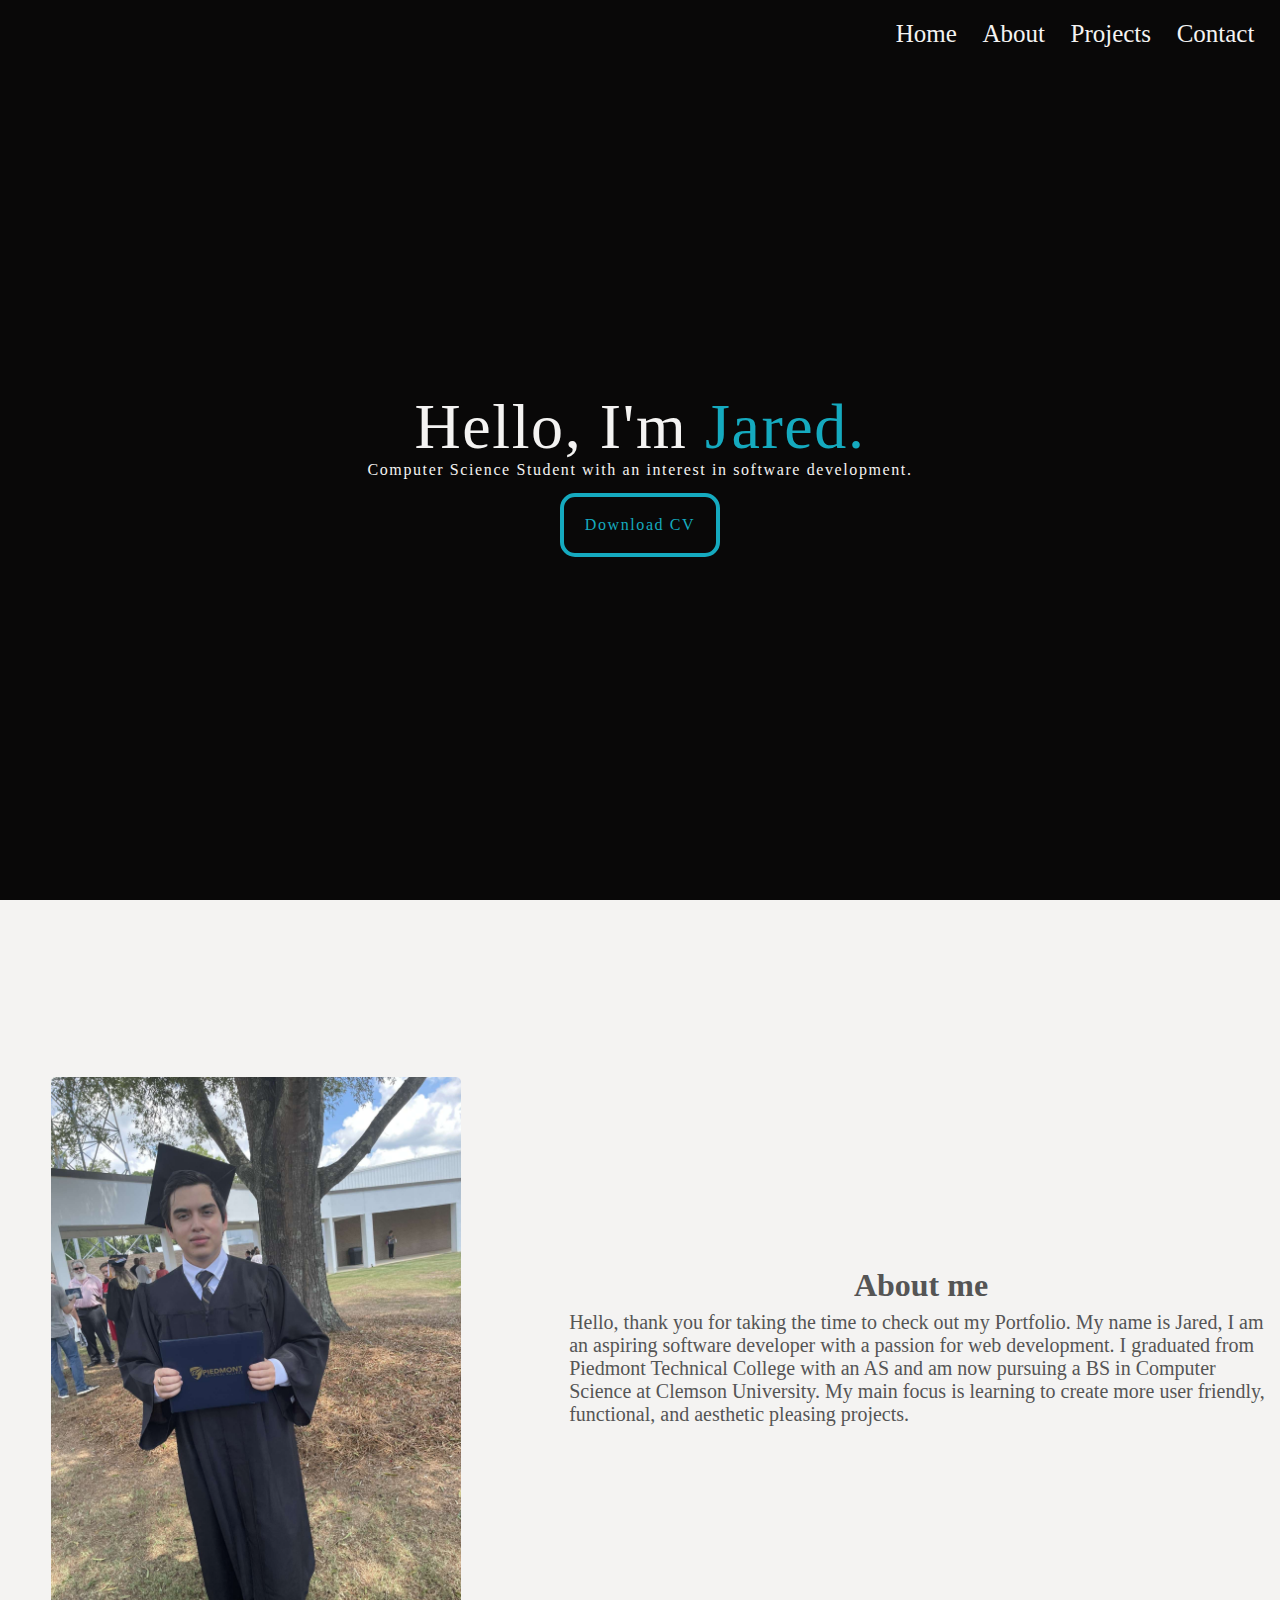
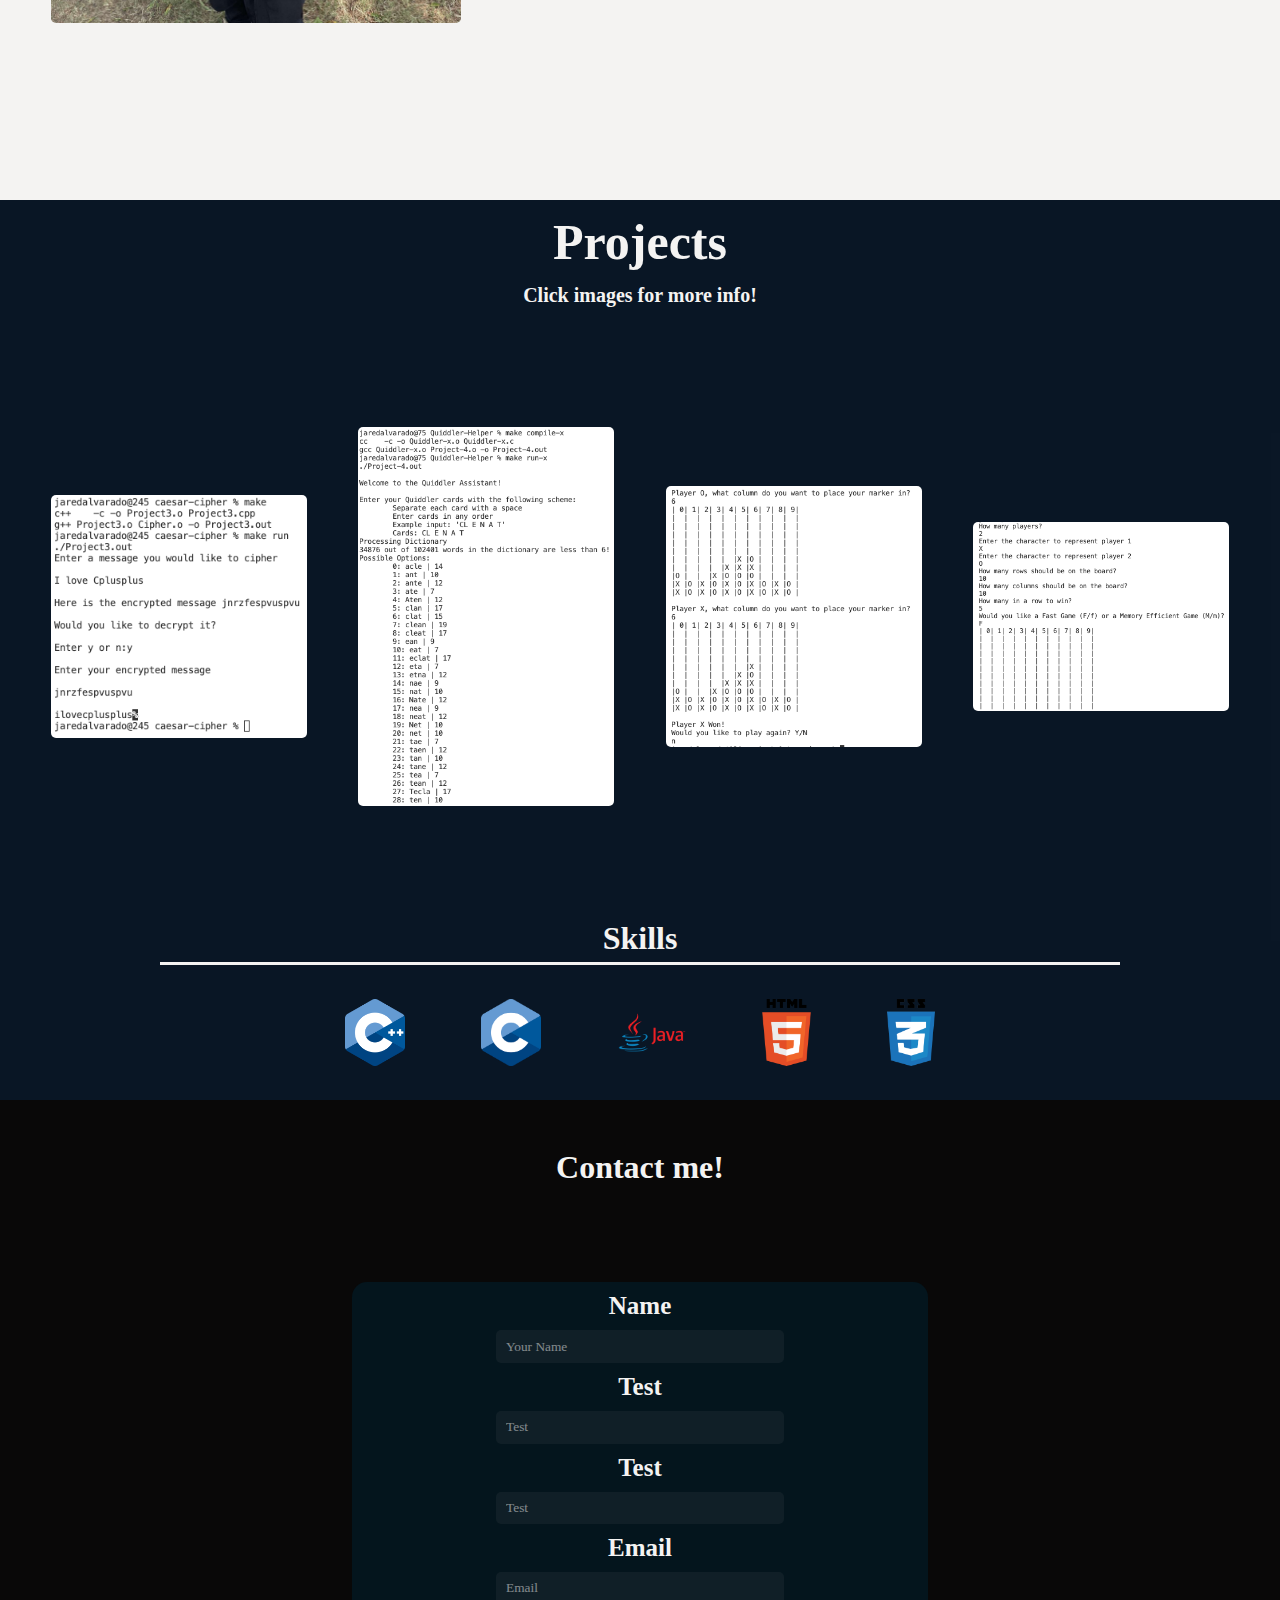
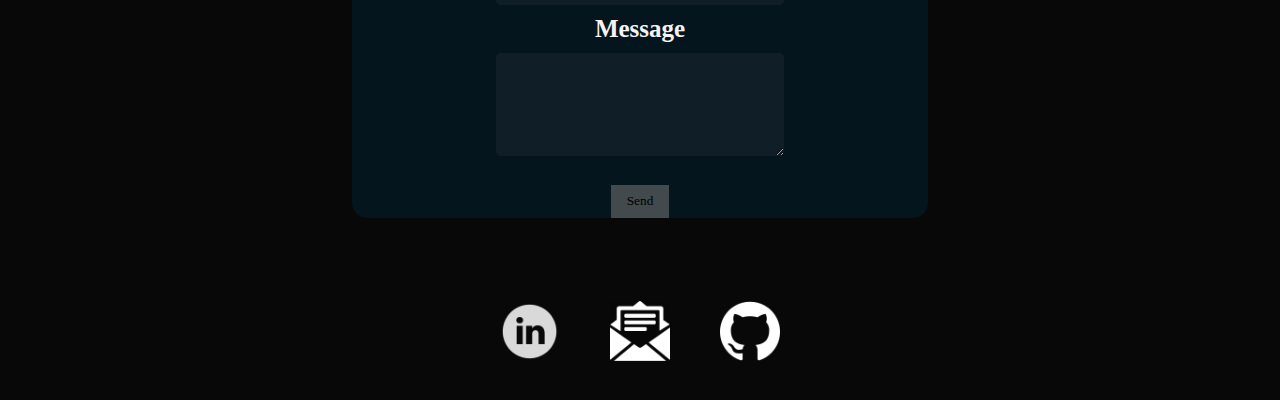
==== index.html @ 75d4486f "Revert "Test"" ====
<!DOCTYPE html>
<html lang="en">

<head>
  <meta charset="UTF-8">
  <meta name="viewport" content="width = device-width, initial-scale=1.0">
  <title>Portfolio</title>
  <link rel="stylesheet" href="style.css">
  
  <link rel="icon" type="images/x-icon" href="images/ClemsonLogo.png" />

  
</head>

<body>

  <div class="navbar" id="navbar">
    <div class="dropdown">
      <button id="toggleButton" onclick="menuVisibility()"> <img src="images/hamburger.png" alt="Hamburger" border="0">
      </button>
      <div class="content">
        <a href="#header">Home</a>
        <a href="#About">About</a>
        <a href="#Project">Project</a>
        <a href="#Contact">Contact</a>
      </div>
    </div>
  </div>


  <!----------------------Navigation-------------------------------->

  <div id="header">
    <a href="#header"> Home </a>
    <a href="#About"> About </a>
    <a href="#Project"> Projects </a>
    <a href="#Contact">Contact</a>
  </div>



  <div class="mainHeader">
    <h1> Hello, I'm <span style="color: #15aabf;"> Jared.</span> </h1>
    <p> Computer Science Student with an interest in software development.</p>


    <a href="CV.pdf" target="_blank" download="CV.pdf"><button>Download CV</button></a>

  </div>


  <!-----------------------------------About-------------------------------------------->


  <div id="About">
    <div id="picture"> <img src="images/IMG_6796.JPG" alt="Picture of me"></div>

    <div id="text">

      <h1>About me</h1>
      <p>Hello, thank you for taking the time to check out my Portfolio. My name is Jared, I am an aspiring software
        developer with a passion for
        web development. I graduated from Piedmont Technical College with an AS and am now pursuing a BS in Computer
        Science at Clemson University.
        My main focus is learning to create more user friendly, functional, and aesthetic pleasing projects.</p>

    </div>

  </div>


  <!-----------------------------------Project -------------------------------------------->


  <div id="Project">
    <h1 id="ExampleHeader">Projects <p>Click images for more info!</p>
    </h1>
    <div id="Examples">
      <button class="popup-button" onclick="togglePopup('popup1')"><img src="images/caeser-example.png"
          alt="caeser-example" border="0"></button>
      <button class="popup-button" onclick="togglePopup('popup2')"> <img src="images/Quiddler-Example.png"
          alt="Quiddler-Example"> </button>
      <button class="popup-button" onclick="togglePopup('popup3')"> <img src="images/Connect4-example1.png"
          alt="Connect4-example1"></button>
      <button class="popup-button" onclick="togglePopup('popup3')"> <img src="images/Connect4-example2.png"
          alt="Connect4-example2"></button>
    </div>

    <div class="popup-container" id="popup1">
      <div class="popup-content">
        <p>Caesar cipher was a encryption technique created by Julius Caesar in an effort to protect classified
          documents. It works by shifting each letter of the message "x"
          amount of places from its position in the alphabet. This program has a take of Caesar cipher using C++ with a
          key that changes the amount each character is shifted per
          iteration. It is capable of encrypting messages as well as decrypting messages that it has encrypted.</p>
        <button onclick="togglePopup('popup1')">Close</button>
      </div>

    </div>

    <div class="popup-container" id="popup2">
      <div class="popup-content">
        <p>Quiddler is a popular card game where one has a deck of cards comprised of one to two letter each and must
          use them to create a word. The score is calculated based on what
          letters you used to create the word. Quiddler helper was created as an aid to Quiddler players, it can
          calculate possible words to be created based on the input as well as
          how many points the word is worth. There are two variation to the game, one where it shows the value of the
          word and one where it does not.</p>
        <button onclick="togglePopup('popup2')">Close</button>
      </div>
    </div>

    <div class="popup-container" id="popup3">
      <div class="popup-content">
        <p>
          I collaborated with a team to develop an expandable Connect Four game, which supports a board size of up to
          100x100 and accommodates up to 10 players. We created
          two variations of the game, one optimized for memory efficiency and another for speed. Additionally, we
          implemented an interface to efficiently manage the
          codebase. To ensure the robustness of our implementation, we crafted 40 test cases to thoroughly assess the
          functionality and performance of the game across
          various scenarios.</p>
        <button onclick="togglePopup('popup3')">Close</button>
      </div>
    </div>
    <h1 id="ExampleSkills">Skills</h1>
    <div id="Skills">
      <img src="images/C++_logo.png" alt="C++_logo"> <img src="images/C_Logo.png" alt="C-logo">
      <img src="images/java-logo.png" alt="Java-logo"> <img src="images/html-logo.png" alt="HTML logo"> <img
        src="images/css-logo.png" alt="CSS logo">
    </div>

  </div>

  <!-----------------------------------Contact-------------------------------------------->




  <div id="Contact">
    <h1 id="ContactHeading">
      Contact me!
    </h1>
    <div id="ContactForm">

      <form action="https://api.web3forms.com/submit" method="POST">
        <input type="hidden" name="access_key" value="63a567b4-82f5-4dca-9312-6c3a65a7d109">
        <h4>Name</h4>
        <input type="text" name="name" placeholder="Your Name" required>
        <h4>Test</h4>
        <input type="text" name="Test" placeholder="Test" required>
        <h4>Test</h4>
        <input type="text" name="Test" placeholder="Test" required>

        <h4>Email</h4>
        <input type="email" name="email" placeholder="Email" required>
        <h4>Message</h4>
        <textarea name="message" rows="6" placeholder="Your message" required> </textarea>
        <button type="submit">Send</button>

    </div>

    <!-----------------------------------Footer-------------------------------------------->


    <div id="Footer">

      <a href="https://www.linkedin.com/in/jared-alvarado-64507825a" target="_blank"> <img
          src="images/linkedin-Logo.png" alt="Linkedin-Logo-Link"></a>
      <a href="mailto: alvara8@clemson.edu" target="_blank"> <img src="images/Email-Logo.png" alt="Email-logo-Link">
      </a>
      <a href="https://github.com/Alvara8" target="_blank"> <img src="images/Github-Logo.png" alt="Linkedin-Logo"> </a>

    </div>

  </div>

  <!-----------------------------------EndOfFile-------------------------------------------->

  <script>
    function togglePopup(popupId) {
      const popup = document.getElementById(popupId);
      popup.classList.toggle('show-popup');
    }
    window.onscroll = function () {
      var navbar = document.getElementById("navbar");
      if (document.body.scrollTop > 50 || document.documentElement.scrollTop > 50) {
        navbar.classList.add("transparent");
      } else {
        navbar.classList.remove("transparent");
      }
    };

    function menuVisibility() {
      if (/iPhone|iPad|iPod|Android/i.test(navigator.userAgent)) {
        var Menu = document.querySelector('.dropdown .content');
        if (Menu) {
          if (Menu.style.display === 'none') {
            Menu.style.display = 'block';
          } else {
            Menu.style.display = 'none';
          }
        }
      }
    }

  </script>
</body>

</html>
---- style.css ----
* {
  margin: 0%;
  padding: 0;
  box-sizing: border-box;
  font-family: Roboto Slab, serif;
}

body {
  background-color: #090808;

  font-family: Roboto Slab, serif;
}


#header {
  display: flex;
  justify-content: flex-end;
  height: 5vh;
  width: 100%;
}

#header a {
  padding-top: 20px;
  color: #F4F3F2;
  font-size: 25px;
  text-decoration: none;
  margin-right: 2%;
}


#header a:hover {
  font-size: 200%;
}





/*-------------------------------------main header code-------------------------------------*/
.mainHeader {

  background-image: url(images/webpage.gif);
  background-size: cover;
  width: 100%;
  height: 95vh;
  display: flex;
  flex-direction: column;
  align-items: center;
  justify-content: center;
  flex-wrap: wrap;
  color: #F4F3F2;

}

.mainHeader h1 {
  color: #F4F3F2;
  font-size: 4em;
  font-weight: 400;
  letter-spacing: 1.6px;
  line-height: .8;
  text-align: center;
  margin: 1%;

}

.mainHeader p {
  color: #F4F3F2;
  font-size: 1em;
  font-weight: 400;
  letter-spacing: 1.6px;
  line-height: .8;
  text-align: center;
}

.mainHeader button {
  border-radius: 15px;
  cursor: pointer;
  height: 4em;
  width: 10em;
  border: 4px solid #15aabf;
  background: none;
  margin-top: 10%;

  color: #15aabf;
  font-size: 1em;
  font-weight: 400px;
  letter-spacing: 1.6px;
  line-height: .8;
  text-align: center;
}

.mainHeader button:hover {
  background-color: rgb(80, 80, 82);
}



/*-------------------------------------About code-------------------------------------*/

#About {
  width: 100%;
  height: 100vh;
  display: flex;
  flex-direction: row;
  color: white;
  background-color: #F4F3F2;
}

#About #picture img {
  width: 80%;
  height: auto;
  border-radius: 5px;
}

#picture {
  display: flex;
  align-items: center;
  justify-content: center;
  width: 40%;
}

#text {
  width: 60%;
  height: 100vh;
  display: flex;
  flex-direction: column;
  align-items: center;
  justify-content: center;
  padding-left: 50px;
  color: #555;
}

#text p {
  font-size: 1.25em;
  margin: 1%;
}

#text h1 {
  font-size: 2em;
}

/*-------------------------------------Project code-------------------------------------*/


#Project {
  width: 100%;
  height: 100vh;
  color: #F4F3F2;
  text-align: center;
  background-color: hsla(212, 60%, 10%, 0.904);
}


#ExampleHeader {
  height: 13vh;
  font-size: 50px;
  padding-top: 1%;

}

#ExampleHeader p {
  font-size: 20px;
  margin: 1%;
}


#Examples {
  width: 100%;
  height: 67vh;
  display: flex;
  align-items: center;
  justify-content: space-evenly;
}


/*---------------------------------------------------pop up------------------------------------------------------------*/

.popup-container {
  display: none;
  position: fixed;
  top: 0;
  left: 0;
  width: 100%;
  height: 100%;
  background: rgba(0, 0, 0, 0.7);
  justify-content: center;
  align-items: center;
  z-index: 1000;
}

.popup-content {
  display: flex;
  flex-direction: column;
  background: rgba(0, 0, 0, 0.7);
  padding: 20px;
  border-radius: 5px;
  box-shadow: 0 0 10px rgba(0, 0, 0, 0.3);
  text-align: center;
  align-items: center;
  justify-content: center;
  height: 75%;
  width: 75%;
}

.popup-container p {
  color: #F4F3F2;
  font-size: 30px;
  letter-spacing: 2px;
  line-height: 1.5;
  text-align: center;
  margin: 1%;

}

.popup-container button {
  margin: 3%;
  height: 15%;
  width: 15%;
  border-radius: 15px;
  cursor: pointer;
  height: 4em;
  width: 10em;
  border: 4px solid #15aabf;
  background: none;
  color: #15aabf;
  font-size: 1em;
  font-weight: 400px;
  letter-spacing: 1.6px;
  line-height: .8;
  text-align: center;

}



.show-popup {
  display: flex;
}

.popup-button {
  display: inline-block;
  background: none;
  border: none;
  cursor: pointer;
  padding: 0;
  width: 20%;

}

.popup-button img {
  width: 100%;
  height: auto;
  border-radius: 5px;
}


#ExampleSkills {
  border-bottom: 3px solid #F4F3F2;
  height: 5vh;
  width: 75%;
  margin: auto;

}

#Skills {
  width: 100%;
  height: 15vh;
  display: flex;
  justify-content: center;
  align-items: center;
}

#Skills img {
  height: 50%;
  margin: 3%;
}

/*-------------------------------------Contact code-------------------------------------*/

#Contact {
  width: 100%;
  height: 100vh;
  color: #F4F3F2;
  display: flex;
  flex-direction: column;

}


#ContactHeading {
  width: 100%;
  height: 15vh;
  font-size: 200%;
  display: flex;
  align-items: center;
  justify-content: center;
}

/*----------------------Form css---------------------------*/
#ContactForm {
  width: 100%;
  height: 70vh;
  display: flex;
  align-items: center;
  justify-content: center;
}

#ContactForm form {
  background-color: #04151d;
  display: flex;
  flex-direction: column;
  align-items: center;
  justify-content: center;
  width: 45%;
  height: 85%;
  border-radius: 15px;
  color: #F4F3F2;
}

#ContactForm input {
  border-radius: 5px;
  width: 50%;
  height: 7%;
  border: none;
  background: none;
  padding-left: 10px;
  background-color: rgb(128, 128, 128, 0.1);

}

textarea::placeholder {
  color: #F4F3F2;
  text-align: center;
  opacity: .5;
}

textarea {
  color: #F4F3F2;
}

input {
  color: #F4F3F2;
}

input::placeholder {
  color: #F4F3F2;
  opacity: .5;

}

#ContactForm textarea {
  padding: 10px;
  border-radius: 5px;
  width: 50%;
  margin-bottom: 5%;
  border: none;
  background: none;
  background-color: rgb(128, 128, 128, 0.1);
}



#ContactForm button {
  width: 10%;
  height: 7%;
  background: none;
  background-color: rgb(128, 128, 128, 0.5);
  border: none;
  cursor: pointer;
}

#ContactForm button:hover {
  background-color: rgb(128, 128, 128);
}


#ContactForm h4 {
  margin: 10px;
  font-size: 25px;

}

/*----------------------Footer css---------------------------*/
#Footer {
  width: 100%;
  height: 15vh;

  display: flex;
  align-items: center;
  justify-content: center;
}

#Footer img {
  width: 60px;
  margin: 25px;
}

#Footer a:hover {
  height: 150%;

}

/*--------------------Navigation css------------------------*/

.dropdown {
  display: inline-block;
}

.dropdown button {
  padding: 10px 15px;
  border: none;
  cursor: pointer;
  appearance: none;
  background-color: inherit;
}

.dropdown img {
  height: 25px;
  margin-right: 50px;
}

.dropdown a {
  display: block;
  color: rgb(255, 255, 255);
  text-decoration: none;
  padding: 10px 15px;
}

.dropdown .content {
  display: none;
  position: absolute;
  background-color: rgb(4, 21, 29);
  box-shadow: 2px 2px 5px black;
  right: 50px;
  border-radius: 10px;
}
.dropdown:hover .content {
  display: block;
}
.dropdown a:hover {
  background-color: rgb(73, 65, 63);
  border-radius: 10px;
}

.navbar {
  padding: 15px;
  position: fixed;
  width: 100%;
  top: 0;
  z-index: 1000;
  display: none;
}

.navbar.transparent {
  display: flex;
  justify-content: flex-end;

}

/*-------------------Media CSS------------------------*/


@media screen and (max-width: 600px) {

  .popup-container p {
    color: #F4F3F2;
    font-size: 15px;
    letter-spacing: 2px;
    line-height: 1.5;
    text-align: center;
    margin: 1%;
  }

  /*--------------Contact page media-----------------*/

  #ContactForm form {
    width: 85%;
    height: 85%;
  }


  /*--------------About page media-----------------*/

#text {
  align-items: center;
  justify-content: center;
  text-align: center;
  padding-left: 1%;
}

#text p {
  font-size: 1.15em;
  margin: 1%;
}

#About #picture img {
  width: 100%;
  height: auto;
  border-radius: 5px;
}












}
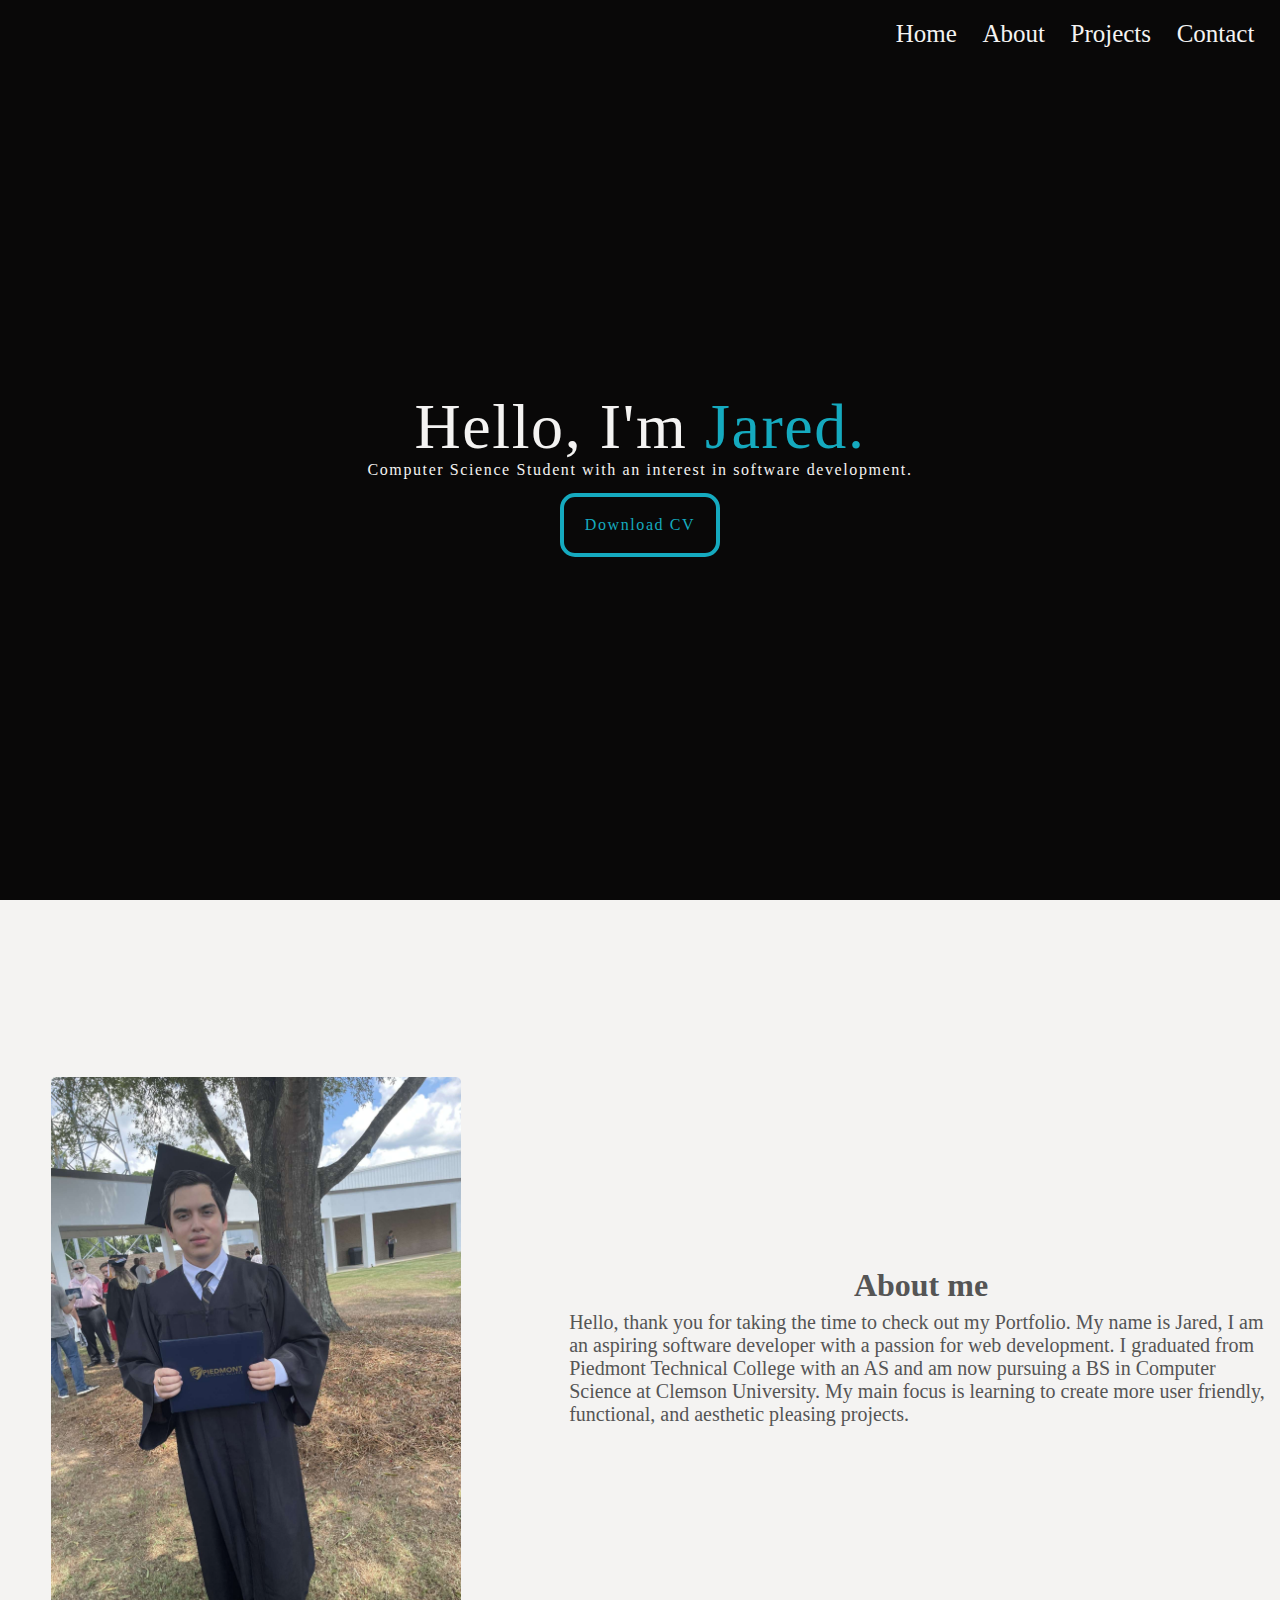
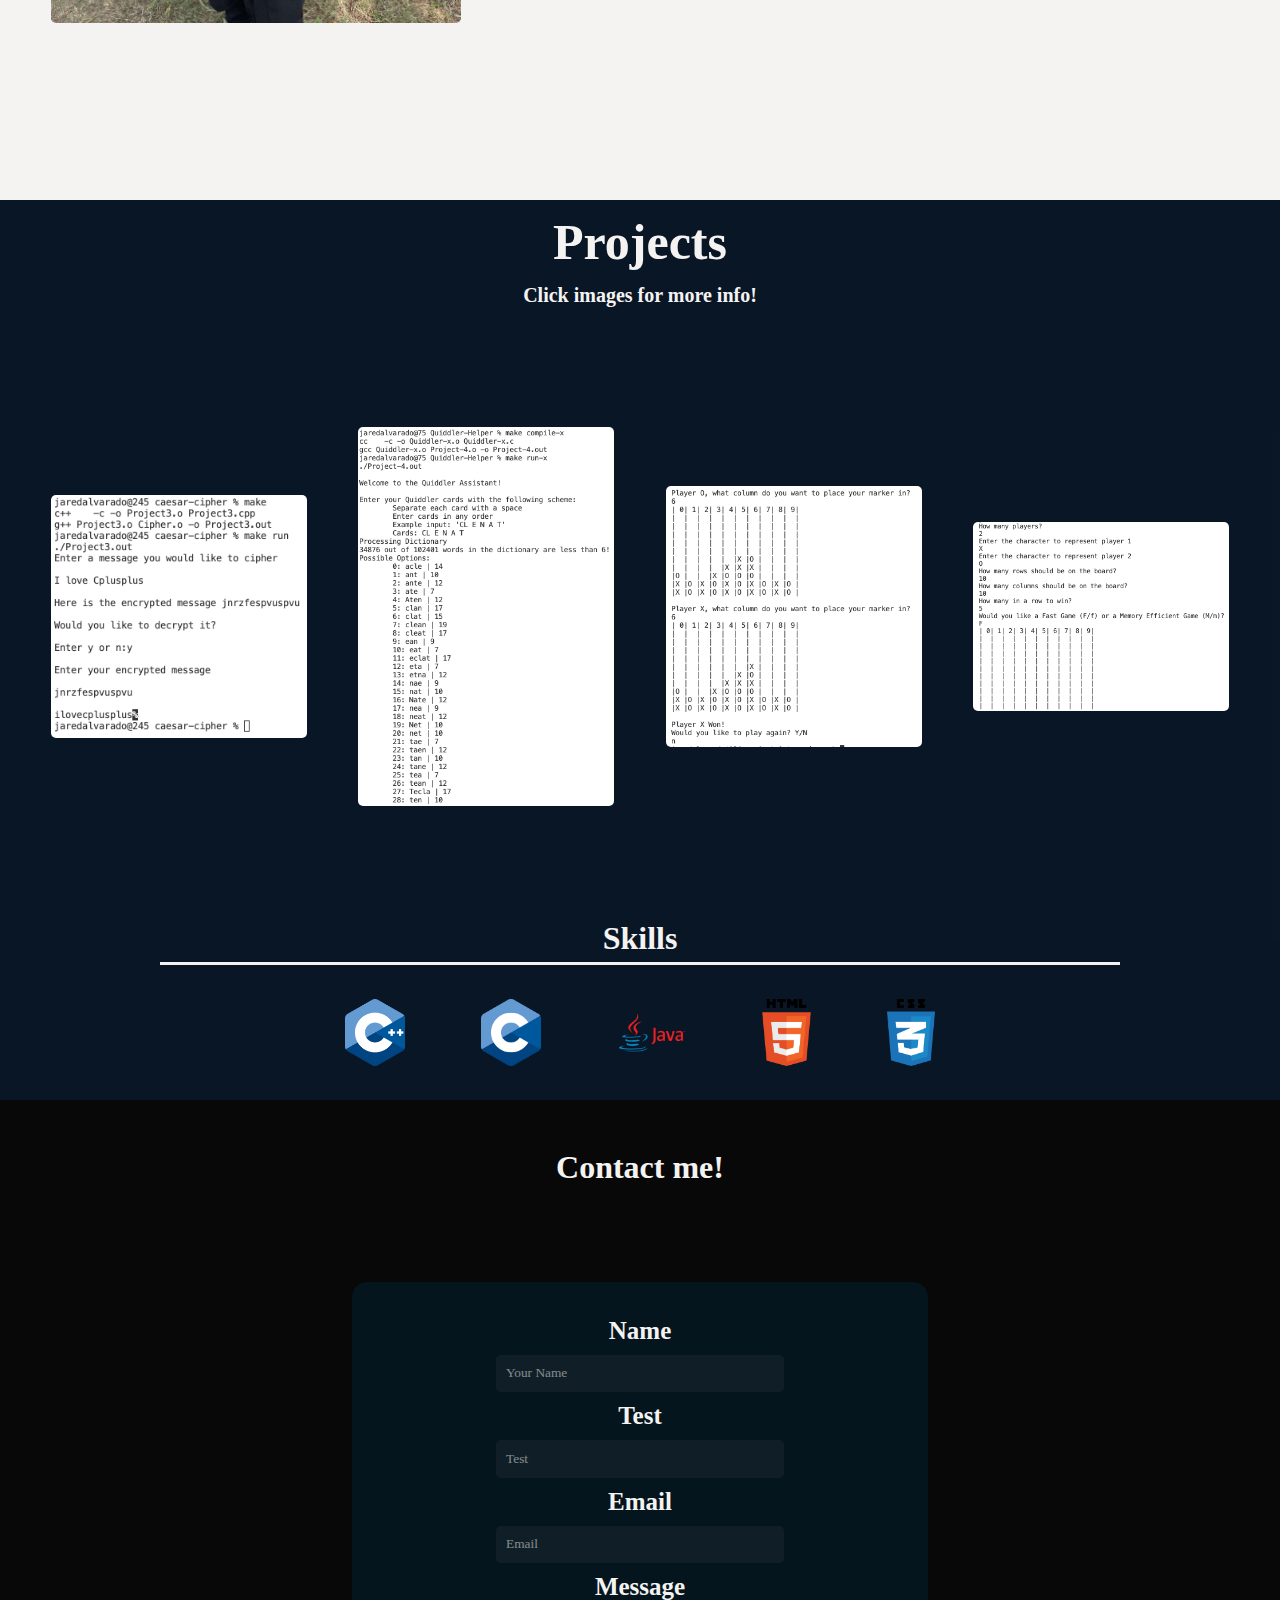
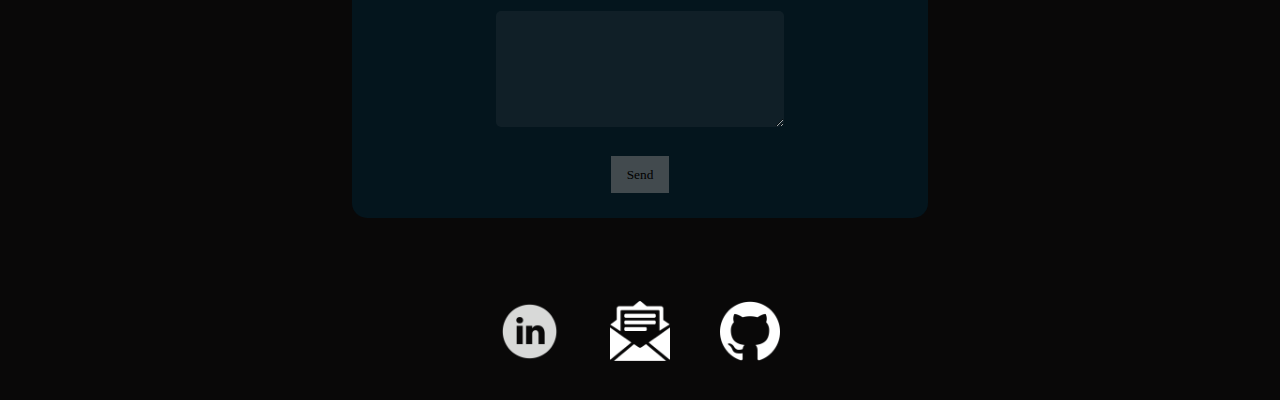
==== commit 2f57b35e: "Revert "test"" ====
--- a/index.html
+++ b/index.html
@@ -149,9 +149,6 @@
         <input type="text" name="name" placeholder="Your Name" required>
         <h4>Test</h4>
         <input type="text" name="Test" placeholder="Test" required>
-        <h4>Test</h4>
-        <input type="text" name="Test" placeholder="Test" required>
-
         <h4>Email</h4>
         <input type="email" name="email" placeholder="Email" required>
         <h4>Message</h4>
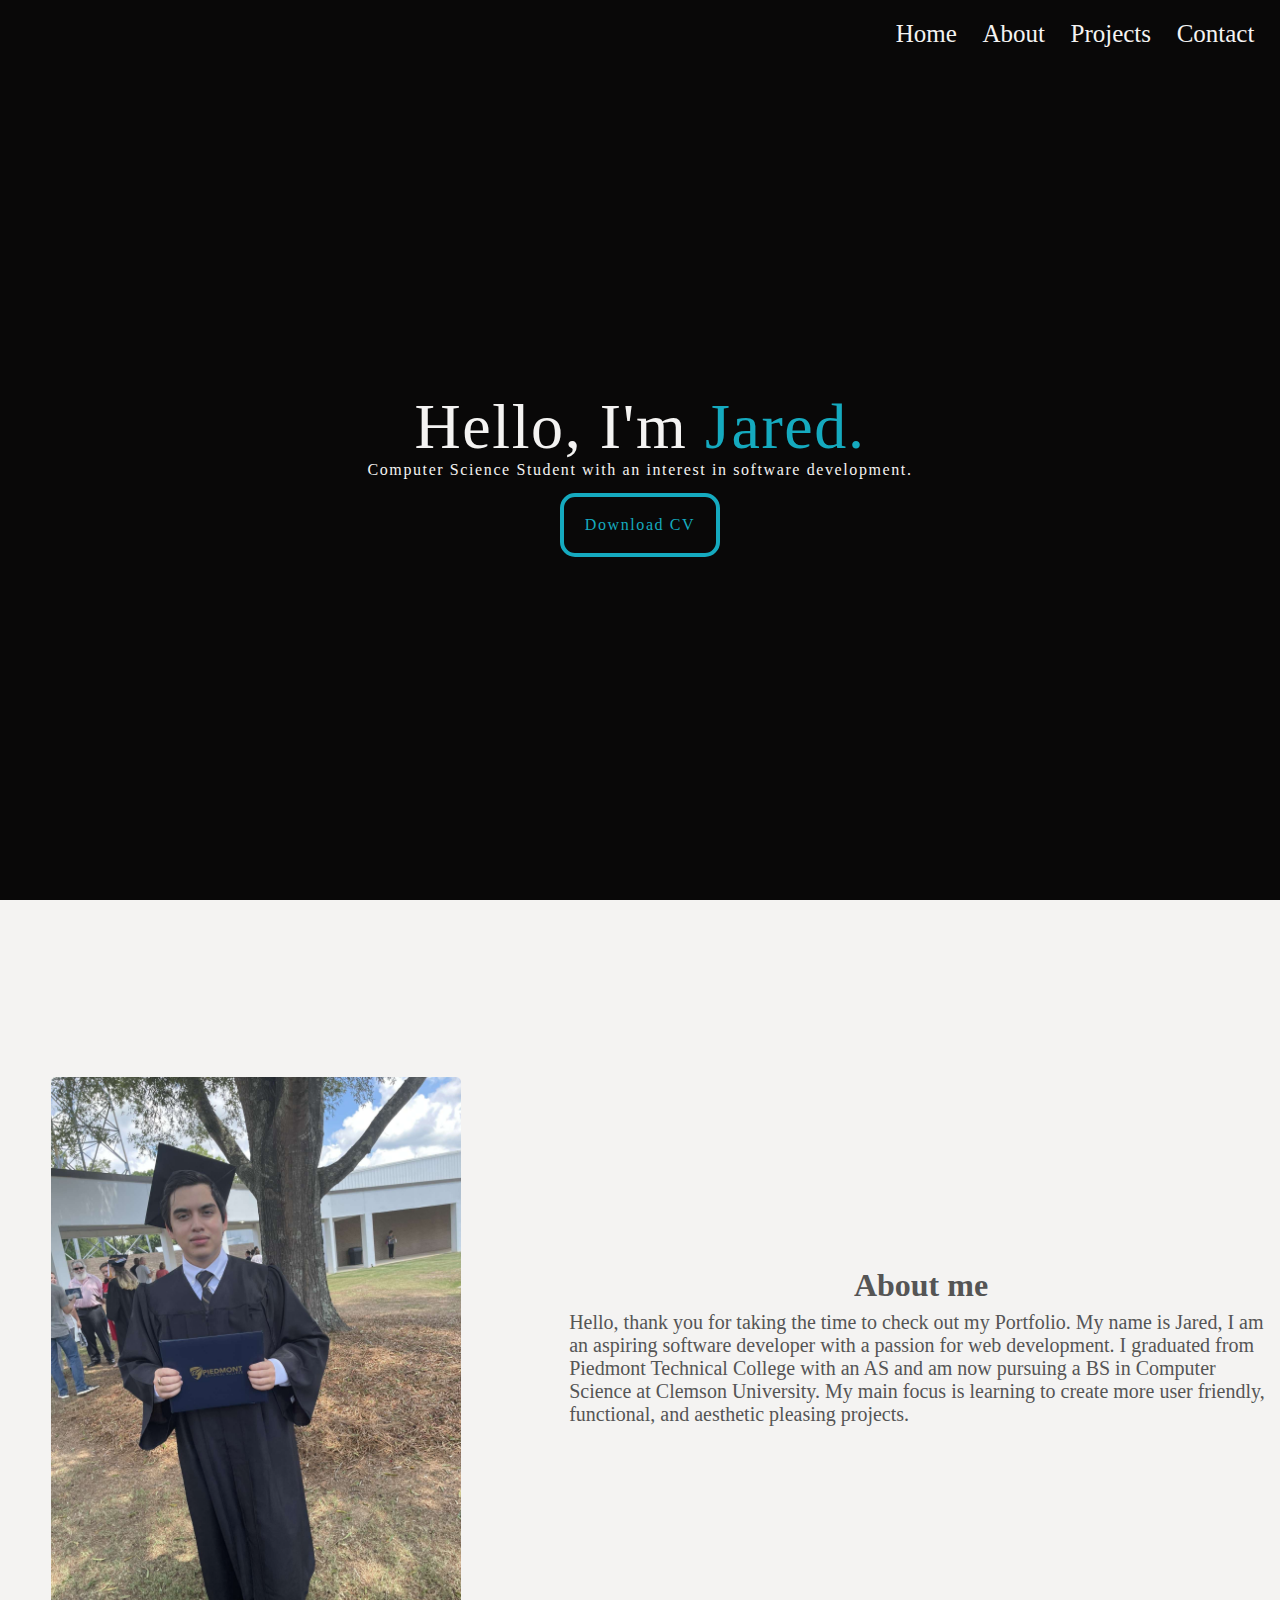
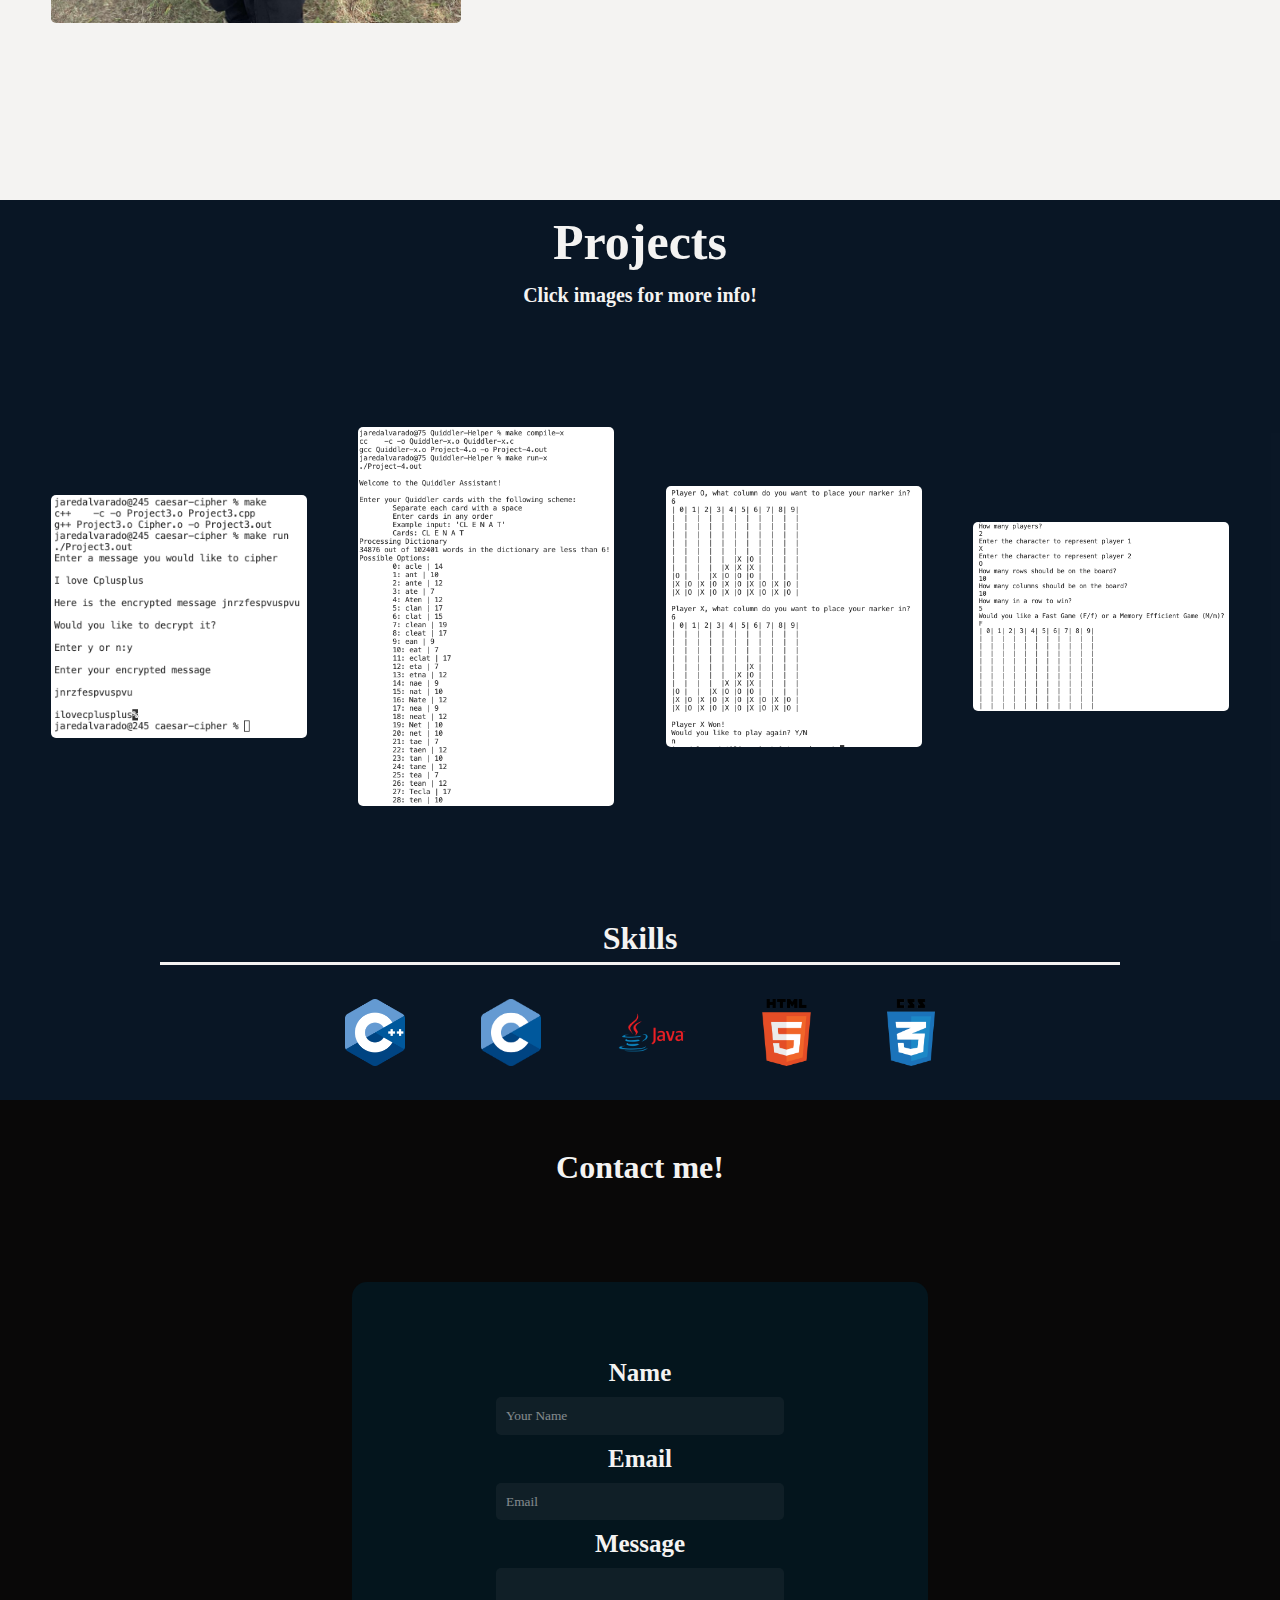
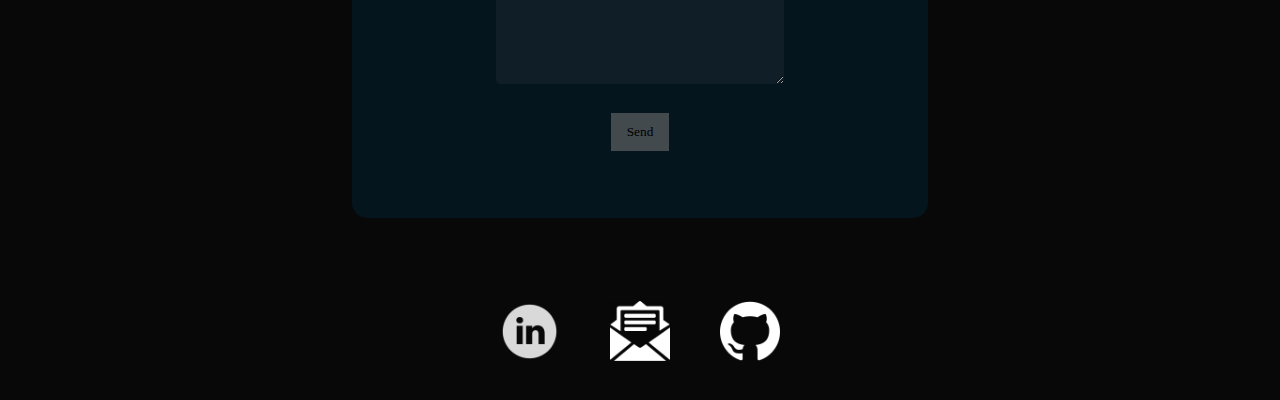
==== commit 55ca9be0: "Revert "Test"" ====
--- a/index.html
+++ b/index.html
@@ -6,10 +6,7 @@
   <meta name="viewport" content="width = device-width, initial-scale=1.0">
   <title>Portfolio</title>
   <link rel="stylesheet" href="style.css">
-  
   <link rel="icon" type="images/x-icon" href="images/ClemsonLogo.png" />
-
-  
 </head>
 
 <body>
@@ -147,13 +144,12 @@
         <input type="hidden" name="access_key" value="63a567b4-82f5-4dca-9312-6c3a65a7d109">
         <h4>Name</h4>
         <input type="text" name="name" placeholder="Your Name" required>
-        <h4>Test</h4>
-        <input type="text" name="Test" placeholder="Test" required>
         <h4>Email</h4>
         <input type="email" name="email" placeholder="Email" required>
         <h4>Message</h4>
         <textarea name="message" rows="6" placeholder="Your message" required> </textarea>
         <button type="submit">Send</button>
+
 
     </div>
 
--- a/style.css
+++ b/style.css
@@ -479,6 +479,9 @@
   }
 
 
+
+
+
   /*--------------About page media-----------------*/
 
 #text {
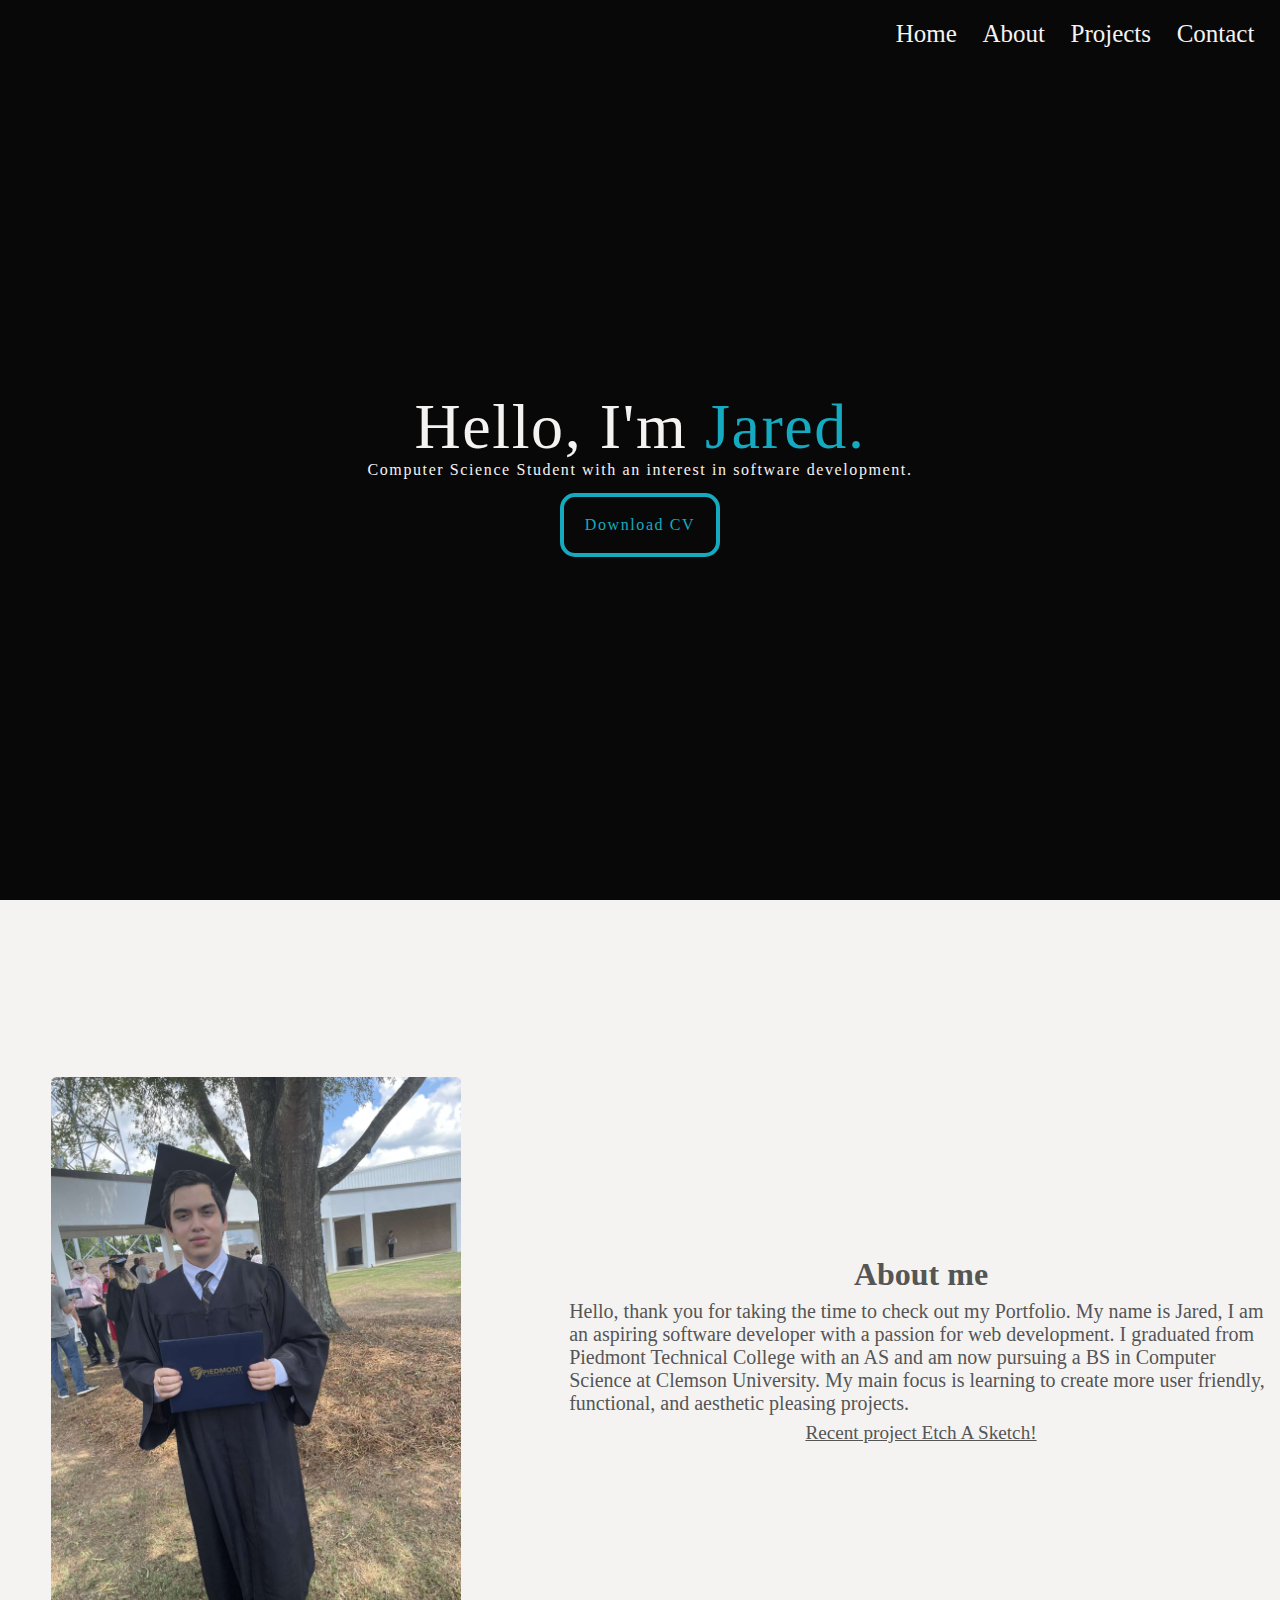
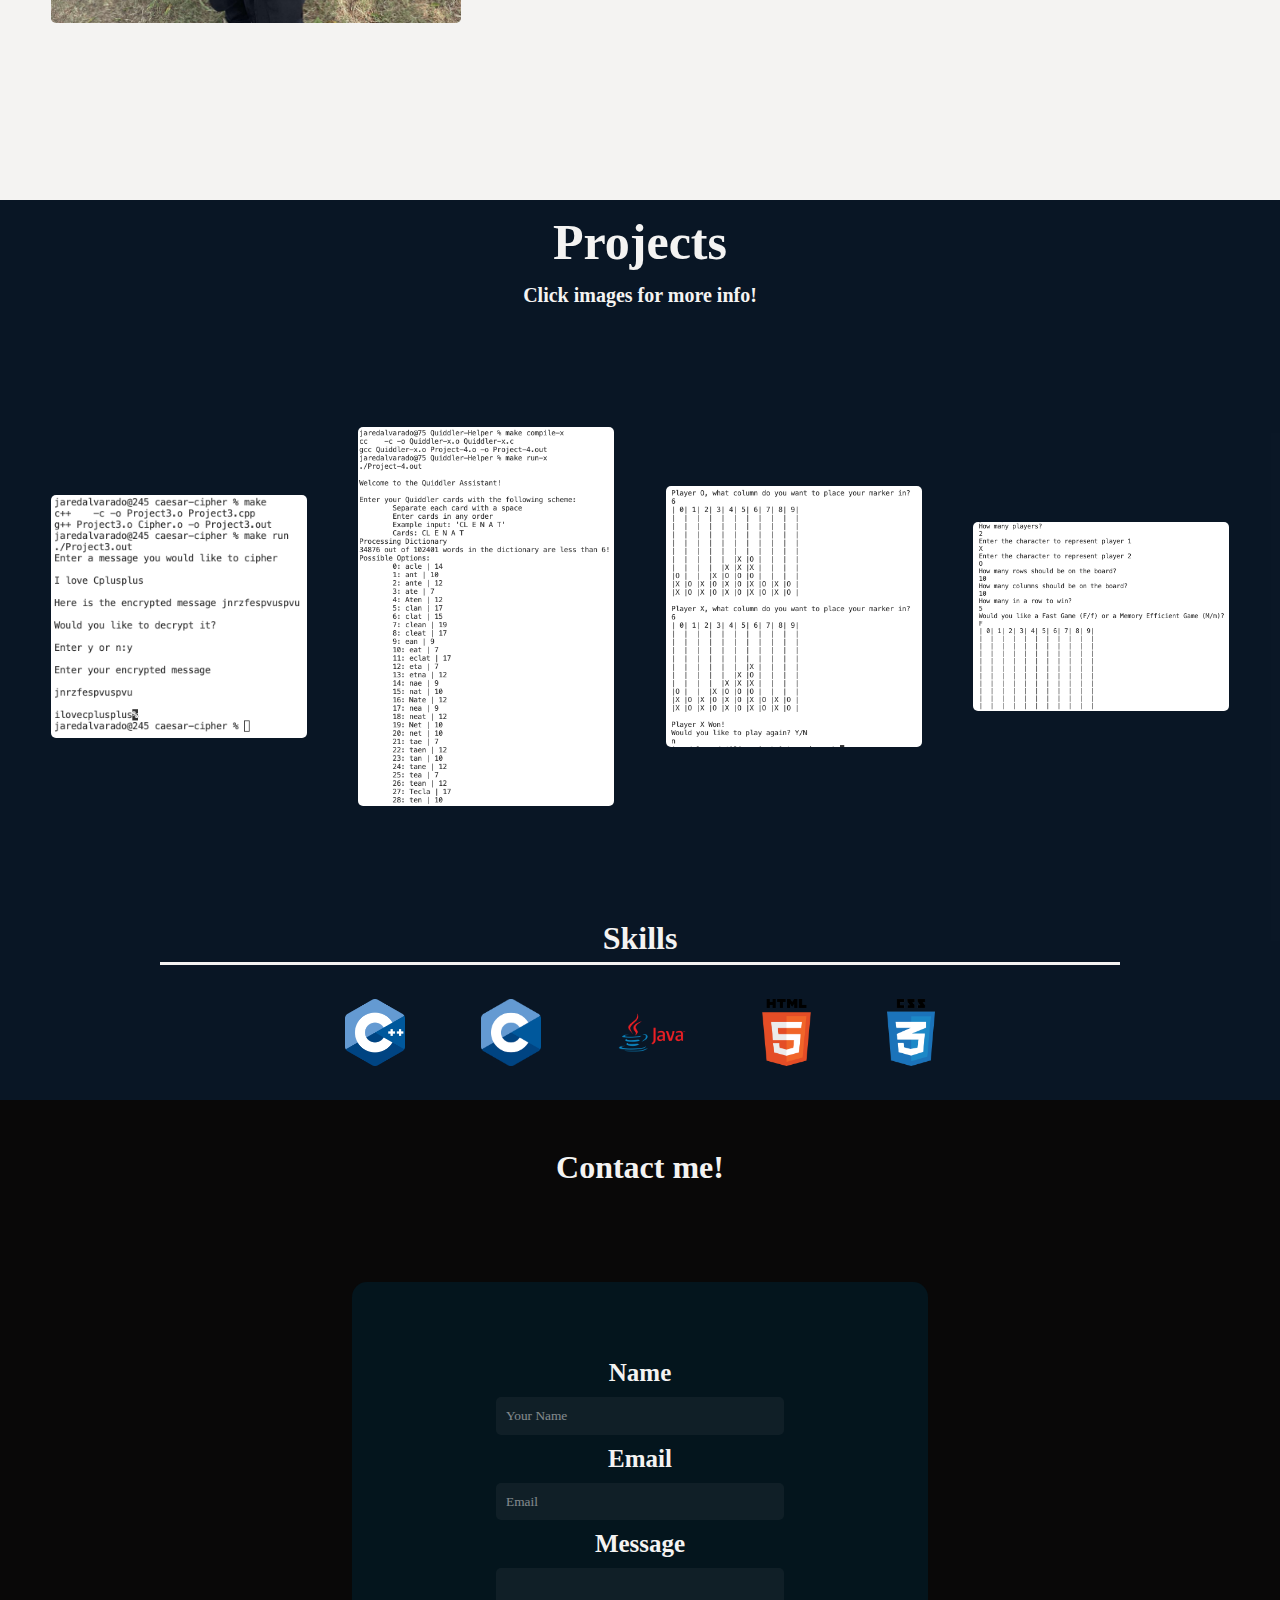
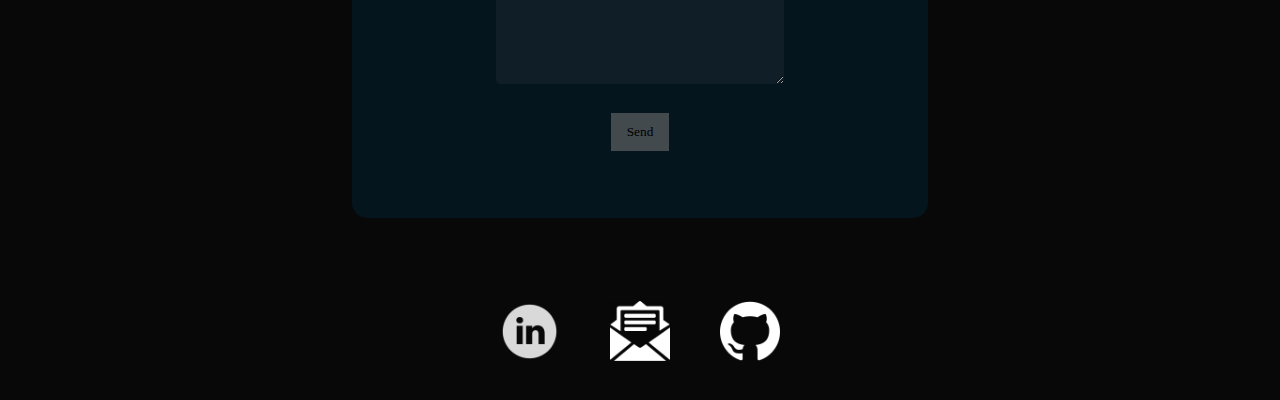
==== commit efad042e: "Added project" ====
--- a/index.html
+++ b/index.html
@@ -7,6 +7,7 @@
   <title>Portfolio</title>
   <link rel="stylesheet" href="style.css">
   <link rel="icon" type="images/x-icon" href="images/ClemsonLogo.png" />
+  
 </head>
 
 <body>
@@ -58,8 +59,10 @@
       <p>Hello, thank you for taking the time to check out my Portfolio. My name is Jared, I am an aspiring software
         developer with a passion for
         web development. I graduated from Piedmont Technical College with an AS and am now pursuing a BS in Computer
-        Science at Clemson University.
-        My main focus is learning to create more user friendly, functional, and aesthetic pleasing projects.</p>
+        Science at Clemson University. My main focus is learning to create more user friendly, functional, and aesthetic pleasing projects.
+      </p>
+
+        <a style="font-size: larger; color: #555;" target="_blank" href="Etch A Sketch.html">Recent project Etch A Sketch! </a>
 
     </div>
 
@@ -75,6 +78,7 @@
     <div id="Examples">
       <button class="popup-button" onclick="togglePopup('popup1')"><img src="images/caeser-example.png"
           alt="caeser-example" border="0"></button>
+          
       <button class="popup-button" onclick="togglePopup('popup2')"> <img src="images/Quiddler-Example.png"
           alt="Quiddler-Example"> </button>
       <button class="popup-button" onclick="togglePopup('popup3')"> <img src="images/Connect4-example1.png"
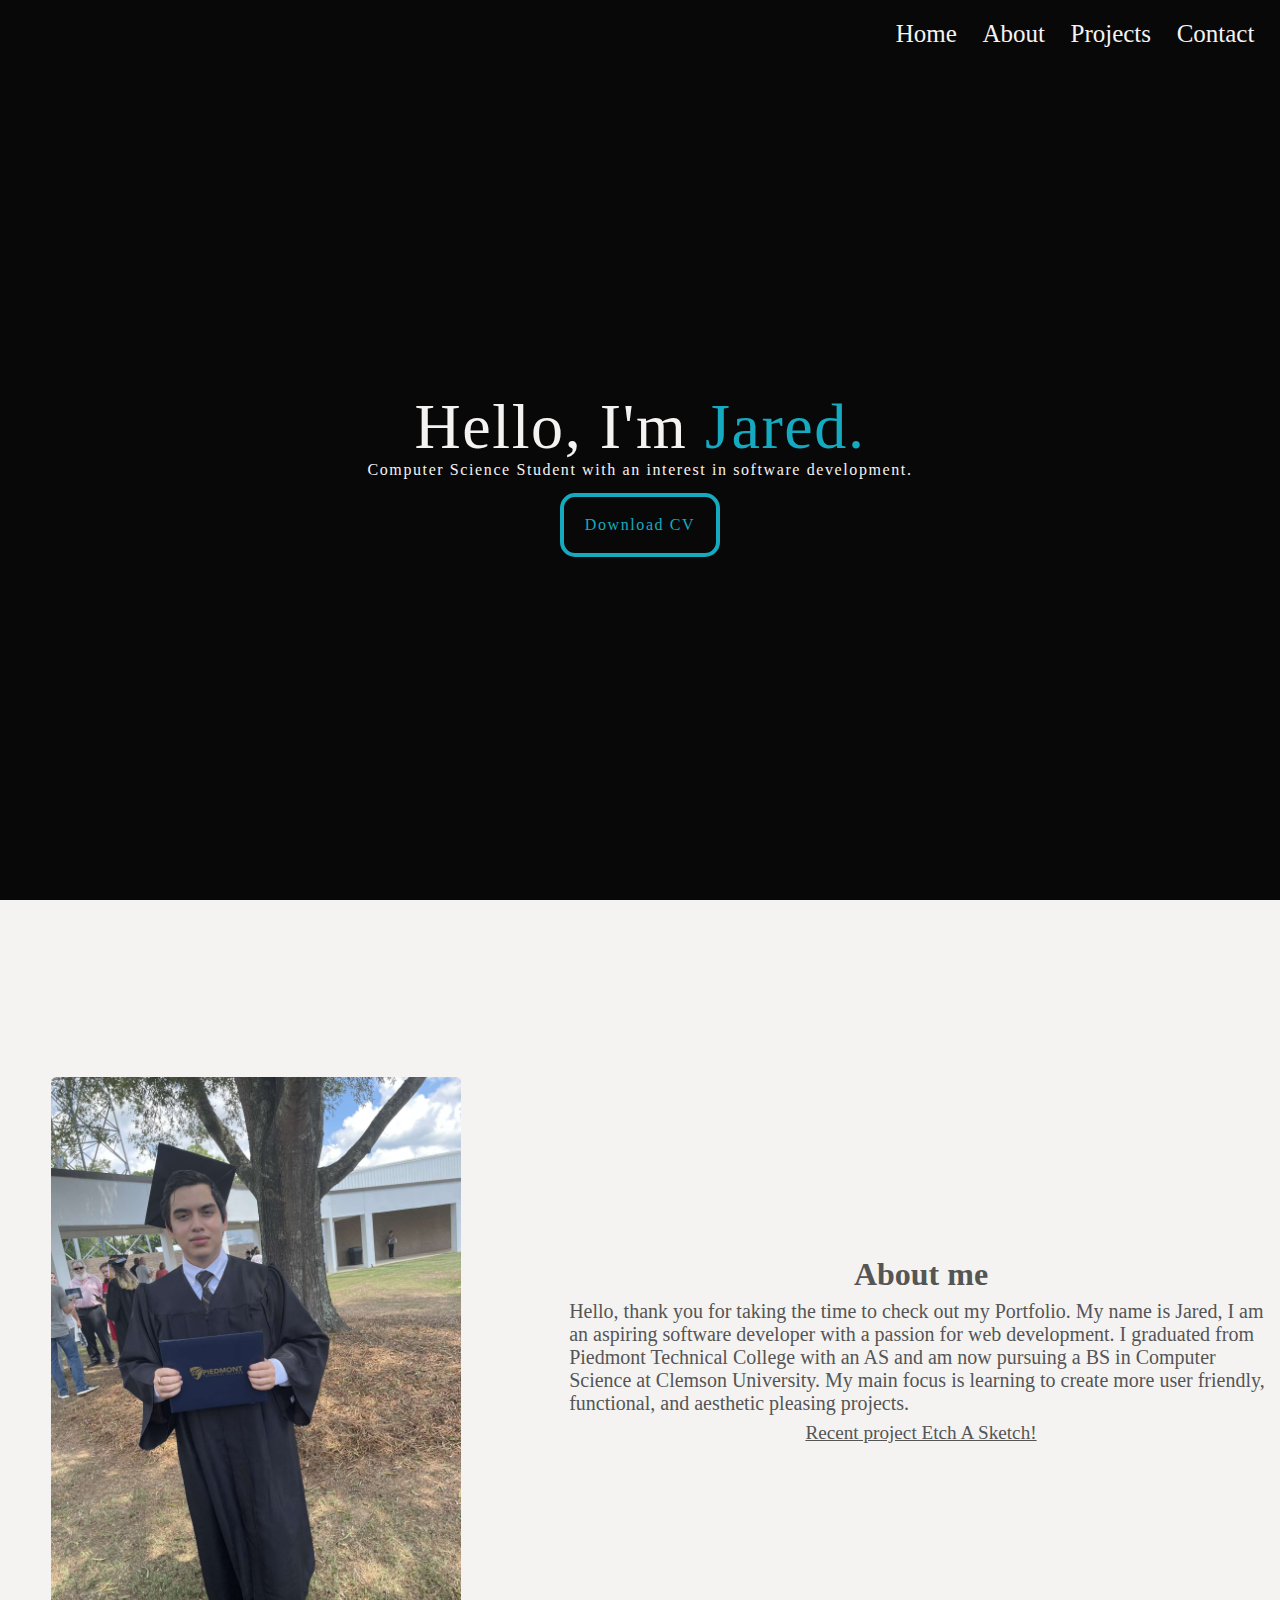
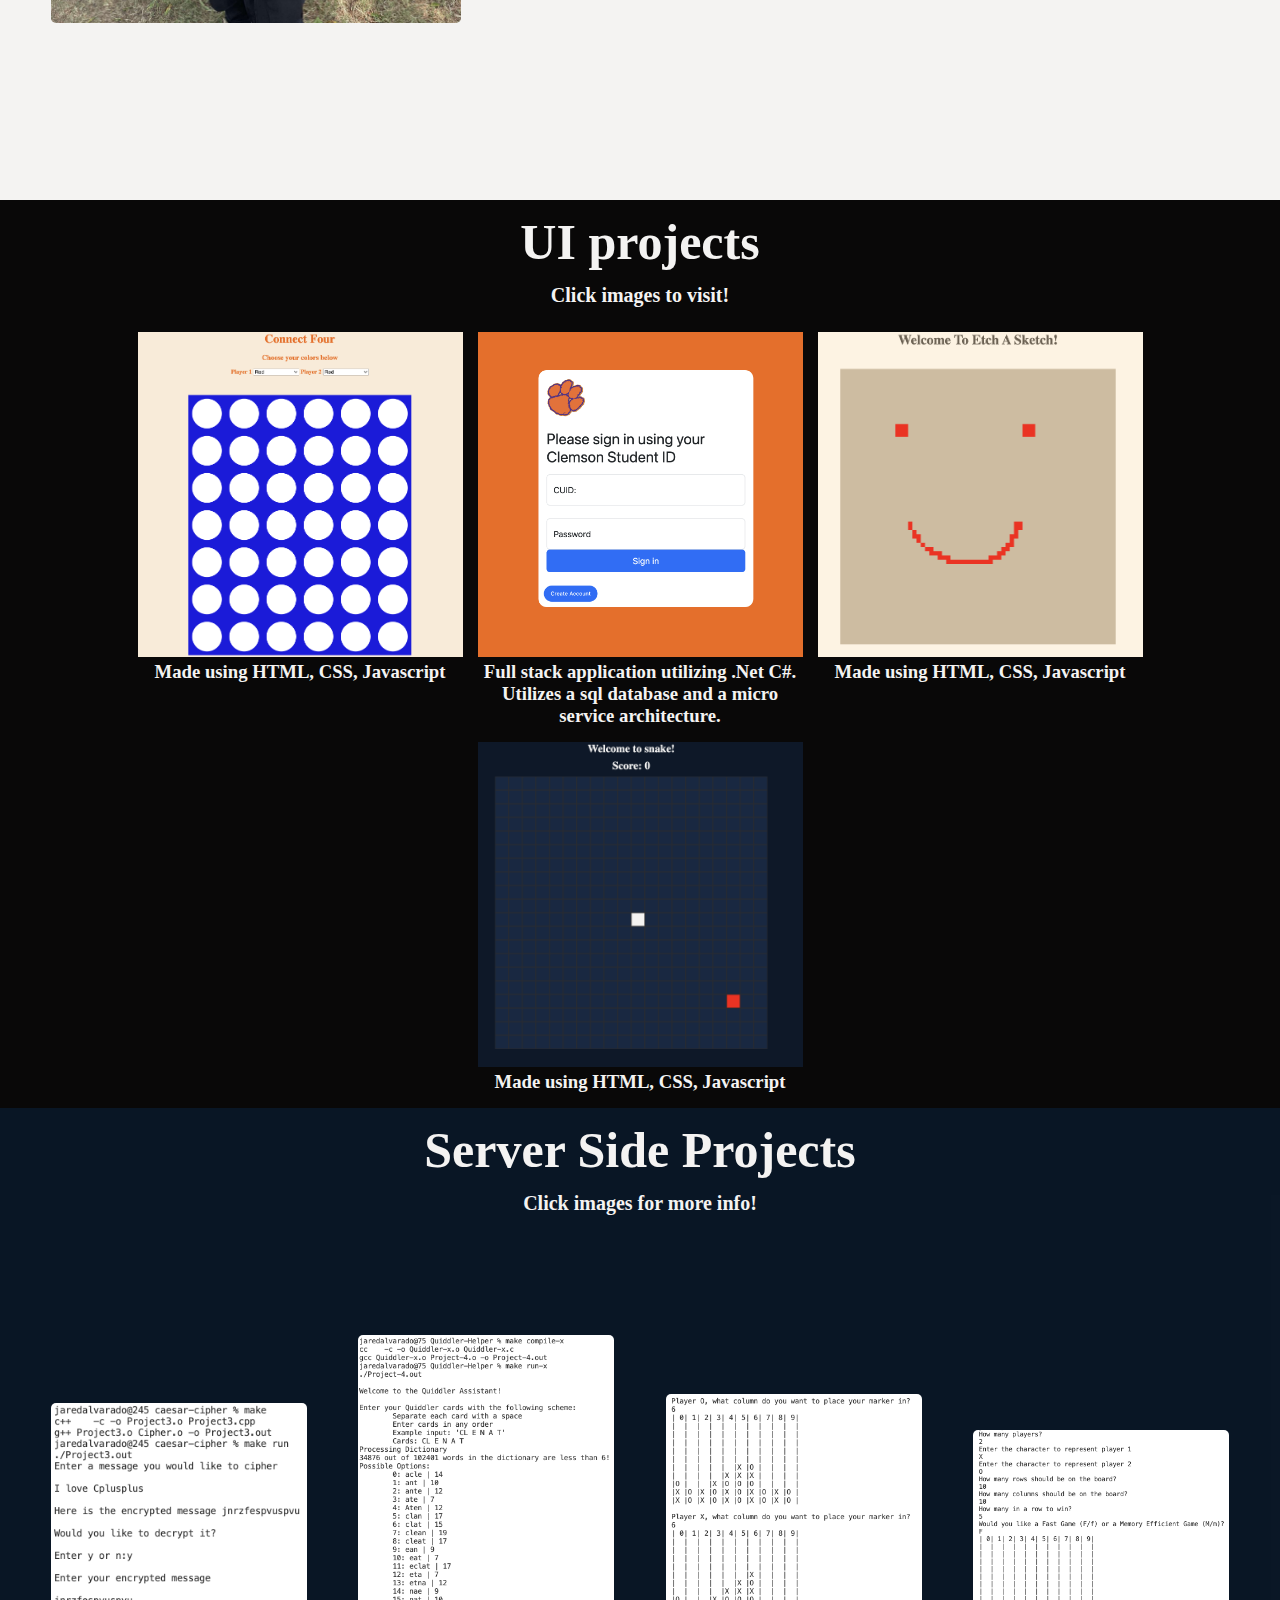
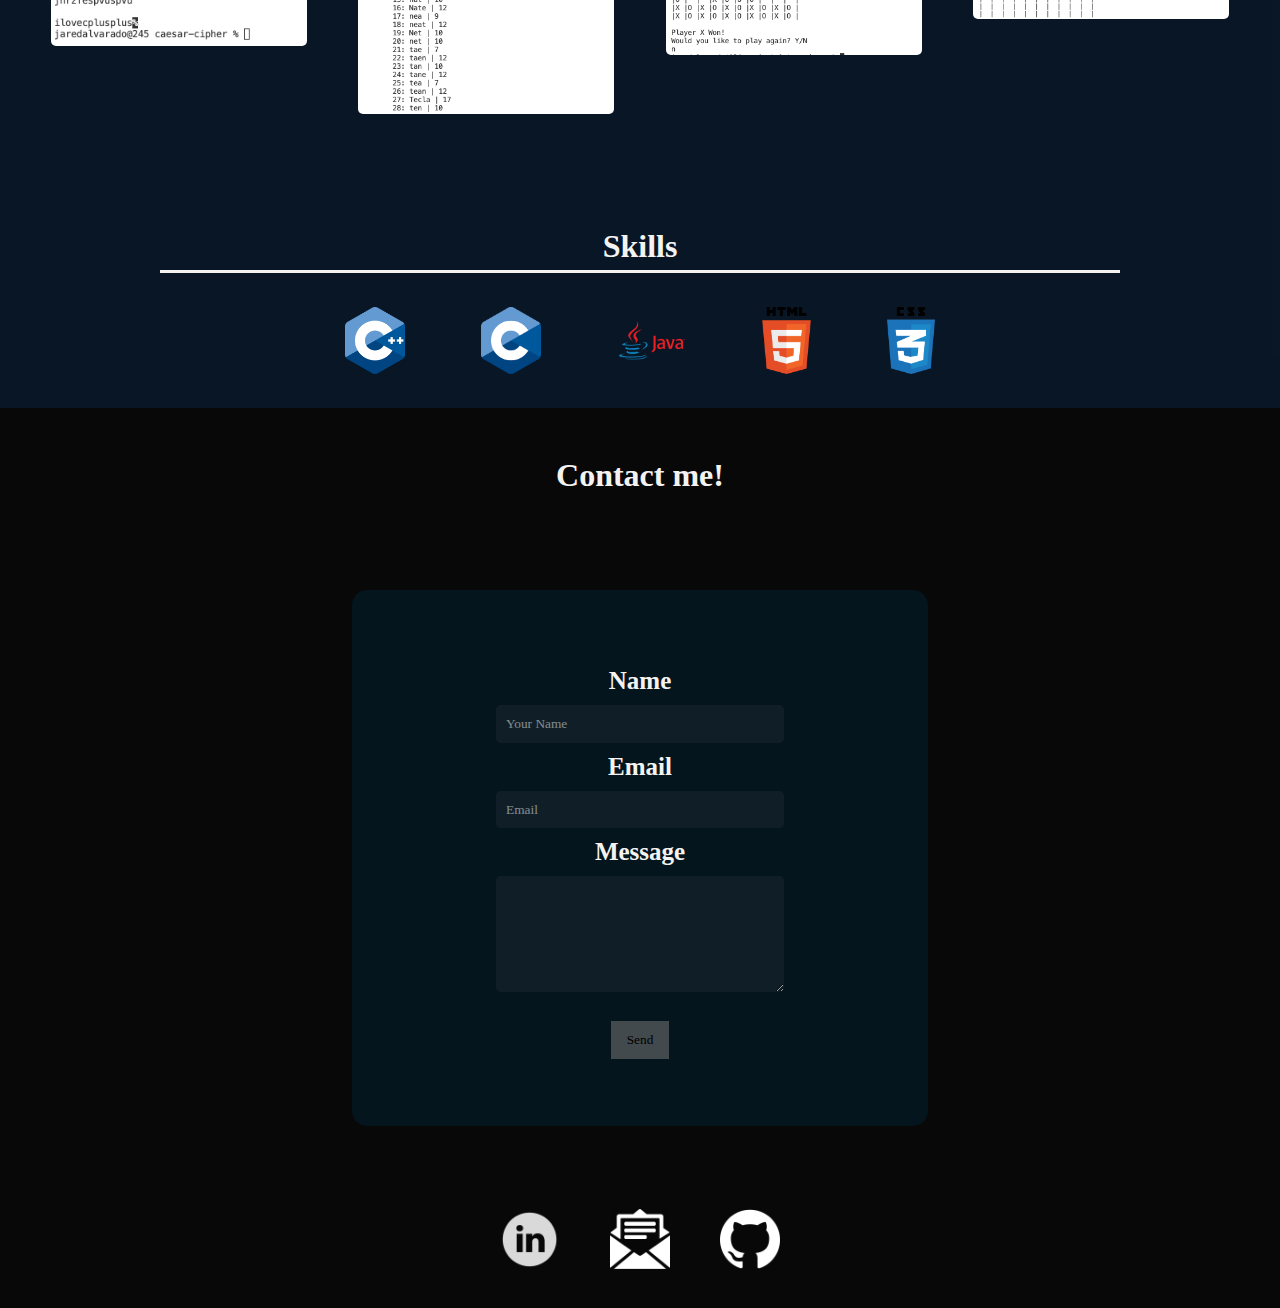
==== commit d18169e4: "Updates" ====
--- a/index.html
+++ b/index.html
@@ -69,11 +69,61 @@
   </div>
 
 
+<div id="UIProjects">
+  <h1 id="ExampleHeader">UI projects <p>Click images to visit!</p></h1>
+
+<ul>
+<li><a href="Connect4/index.html" target="_blank"><img src="images/ConnectFourExample.png"></a>
+  <h3>Made using HTML, CSS, Javascript</h3>
+</li>
+
+<li><a href="https://tigertix.azurewebsites.net/" target="_blank"><img src="images/TigerTixExample.png"></a>
+  <h3>Full stack application utilizing .Net C#. Utilizes a sql database and a micro service architecture.</h3>
+</li>
+
+<li><a href="Etch_A_Sketch/Etch A Sketch.html" target="_blank"><img src="images/Etch-A-SketchExample.png"></a>
+  <h3>Made using HTML, CSS, Javascript</h3>
+</li>
+
+<li><a href="Snake/index.html" target="_blank"><img src="images/SnakeExample.png"></a>
+  <h3>Made using HTML, CSS, Javascript</h3>
+
+
+</li>
+</ul>
+
+
+
+
+
+
+</div>
+
+
+
+
+
+
+
+
+
+
+
+
+
+
+
+
+
+
+
+
+
+
   <!-----------------------------------Project -------------------------------------------->
 
-
   <div id="Project">
-    <h1 id="ExampleHeader">Projects <p>Click images for more info!</p>
+    <h1 id="ExampleHeader">Server Side Projects <p>Click images for more info!</p>
     </h1>
     <div id="Examples">
       <button class="popup-button" onclick="togglePopup('popup1')"><img src="images/caeser-example.png"
@@ -103,7 +153,7 @@
       <div class="popup-content">
         <p>Quiddler is a popular card game where one has a deck of cards comprised of one to two letter each and must
           use them to create a word. The score is calculated based on what
-          letters you used to create the word. Quiddler helper was created as an aid to Quiddler players, it can
+          letters you used to create the word. Quiddler helper was created using the programming language C as an aid to Quiddler players, it can
           calculate possible words to be created based on the input as well as
           how many points the word is worth. There are two variation to the game, one where it shows the value of the
           word and one where it does not.</p>
@@ -114,7 +164,7 @@
     <div class="popup-container" id="popup3">
       <div class="popup-content">
         <p>
-          I collaborated with a team to develop an expandable Connect Four game, which supports a board size of up to
+          Collaborated with a team to develop an expandable Connect Four game in Java, which supports a board size of up to
           100x100 and accommodates up to 10 players. We created
           two variations of the game, one optimized for memory efficiency and another for speed. Additionally, we
           implemented an interface to efficiently manage the
@@ -130,7 +180,6 @@
       <img src="images/java-logo.png" alt="Java-logo"> <img src="images/html-logo.png" alt="HTML logo"> <img
         src="images/css-logo.png" alt="CSS logo">
     </div>
-
   </div>
 
   <!-----------------------------------Contact-------------------------------------------->
--- a/style.css
+++ b/style.css
@@ -434,9 +434,11 @@
   right: 50px;
   border-radius: 10px;
 }
+
 .dropdown:hover .content {
   display: block;
 }
+
 .dropdown a:hover {
   background-color: rgb(73, 65, 63);
   border-radius: 10px;
@@ -484,33 +486,60 @@
 
   /*--------------About page media-----------------*/
 
-#text {
-  align-items: center;
-  justify-content: center;
-  text-align: center;
-  padding-left: 1%;
-}
-
-#text p {
-  font-size: 1.15em;
-  margin: 1%;
-}
-
-#About #picture img {
-  width: 100%;
+  #text {
+    align-items: center;
+    justify-content: center;
+    text-align: center;
+    padding-left: 1%;
+  }
+
+  #text p {
+    font-size: 1.15em;
+    margin: 1%;
+  }
+
+  #About #picture img {
+    width: 100%;
+    height: auto;
+    border-radius: 5px;
+  }
+
+}
+
+
+
+#UIProjects {
+  color: #F4F3F2;
+  text-align: center;
+}
+
+
+
+#UIProjects h2{
+margin-top: 10px;  
+}
+
+#UIProjects ul {
+  padding: 15px;
+  display: flex;
+  flex-wrap: wrap;
+  list-style-type: none;
+  justify-content: center;
+  align-items:start;
+  gap:15px;
+
+}
+
+
+#UIProjects li {
+  width: 325px;
+  flex-wrap: wrap;
+}
+
+
+#UIProjects img {
+  color: #F4F3F2;
   height: auto;
-  border-radius: 5px;
-}
-
-
-
-
-
-
-
-
-
-
-
+  width: 100%;
 
 }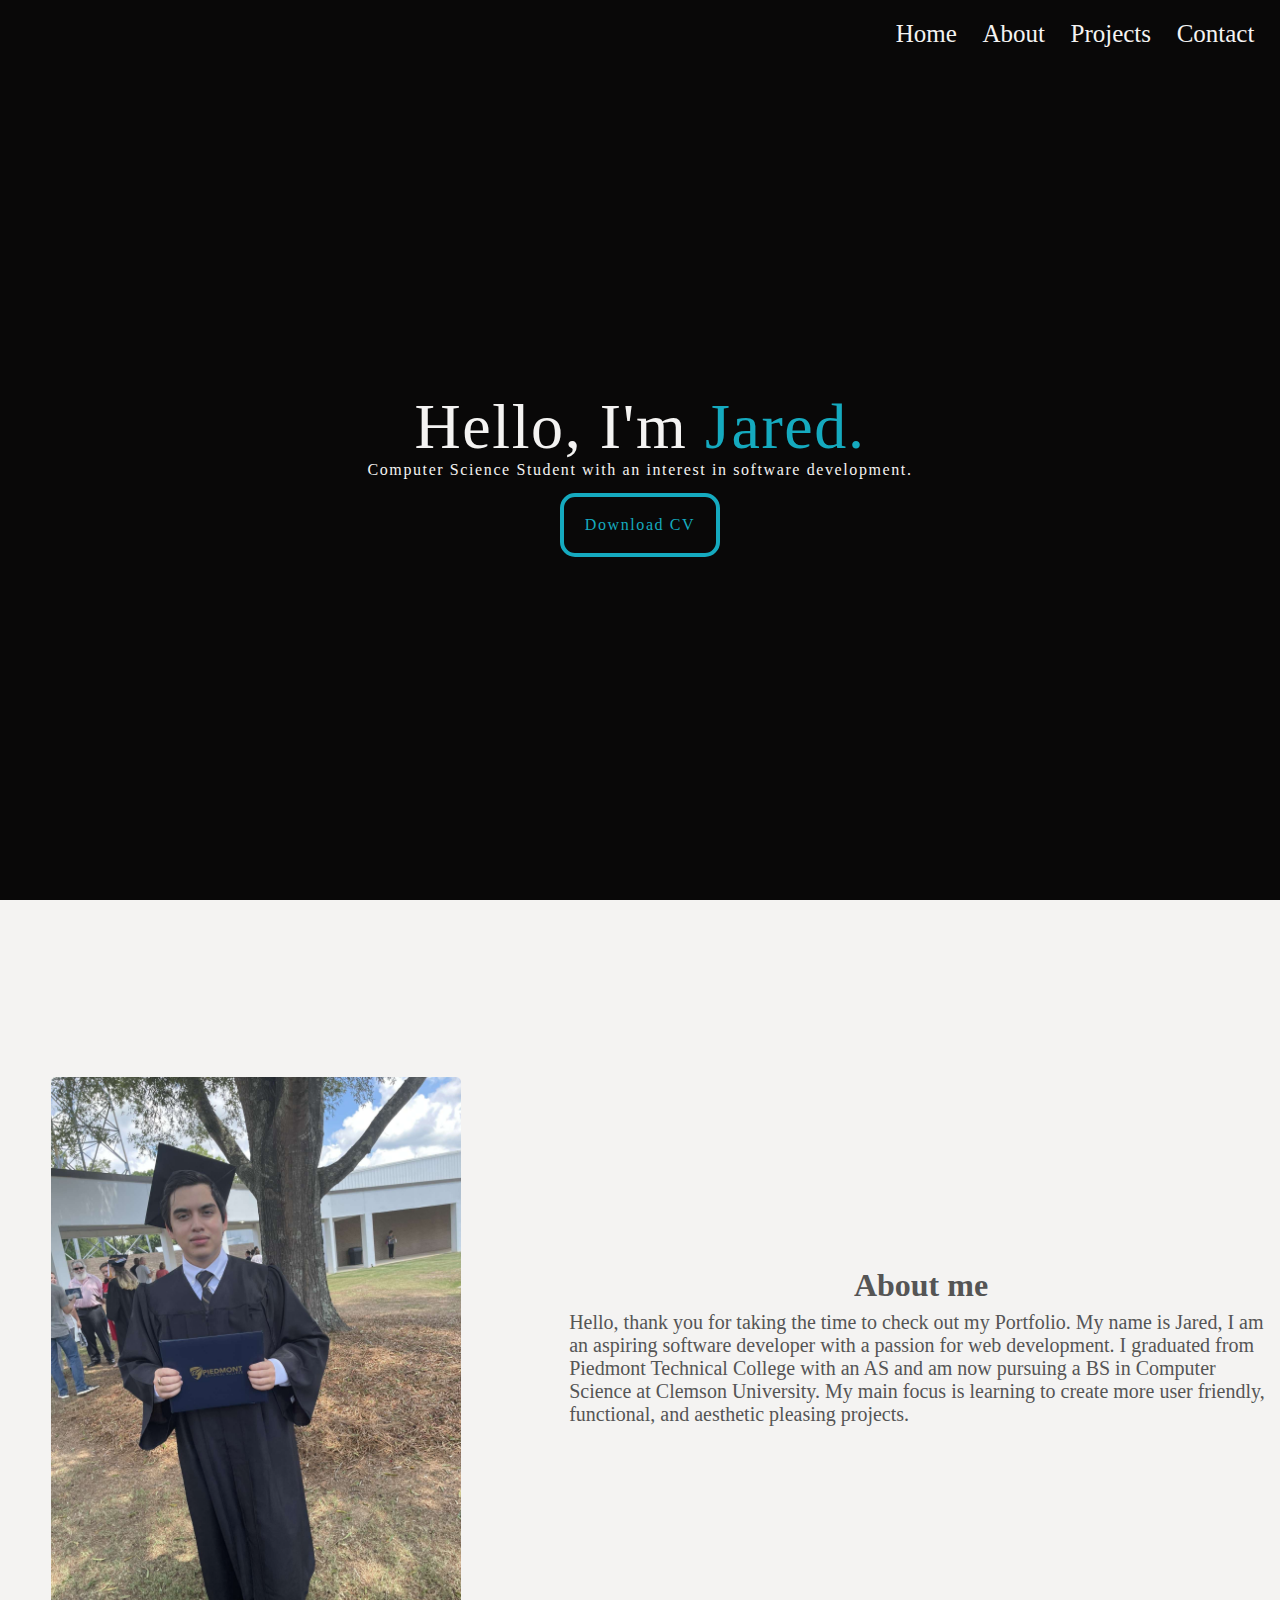
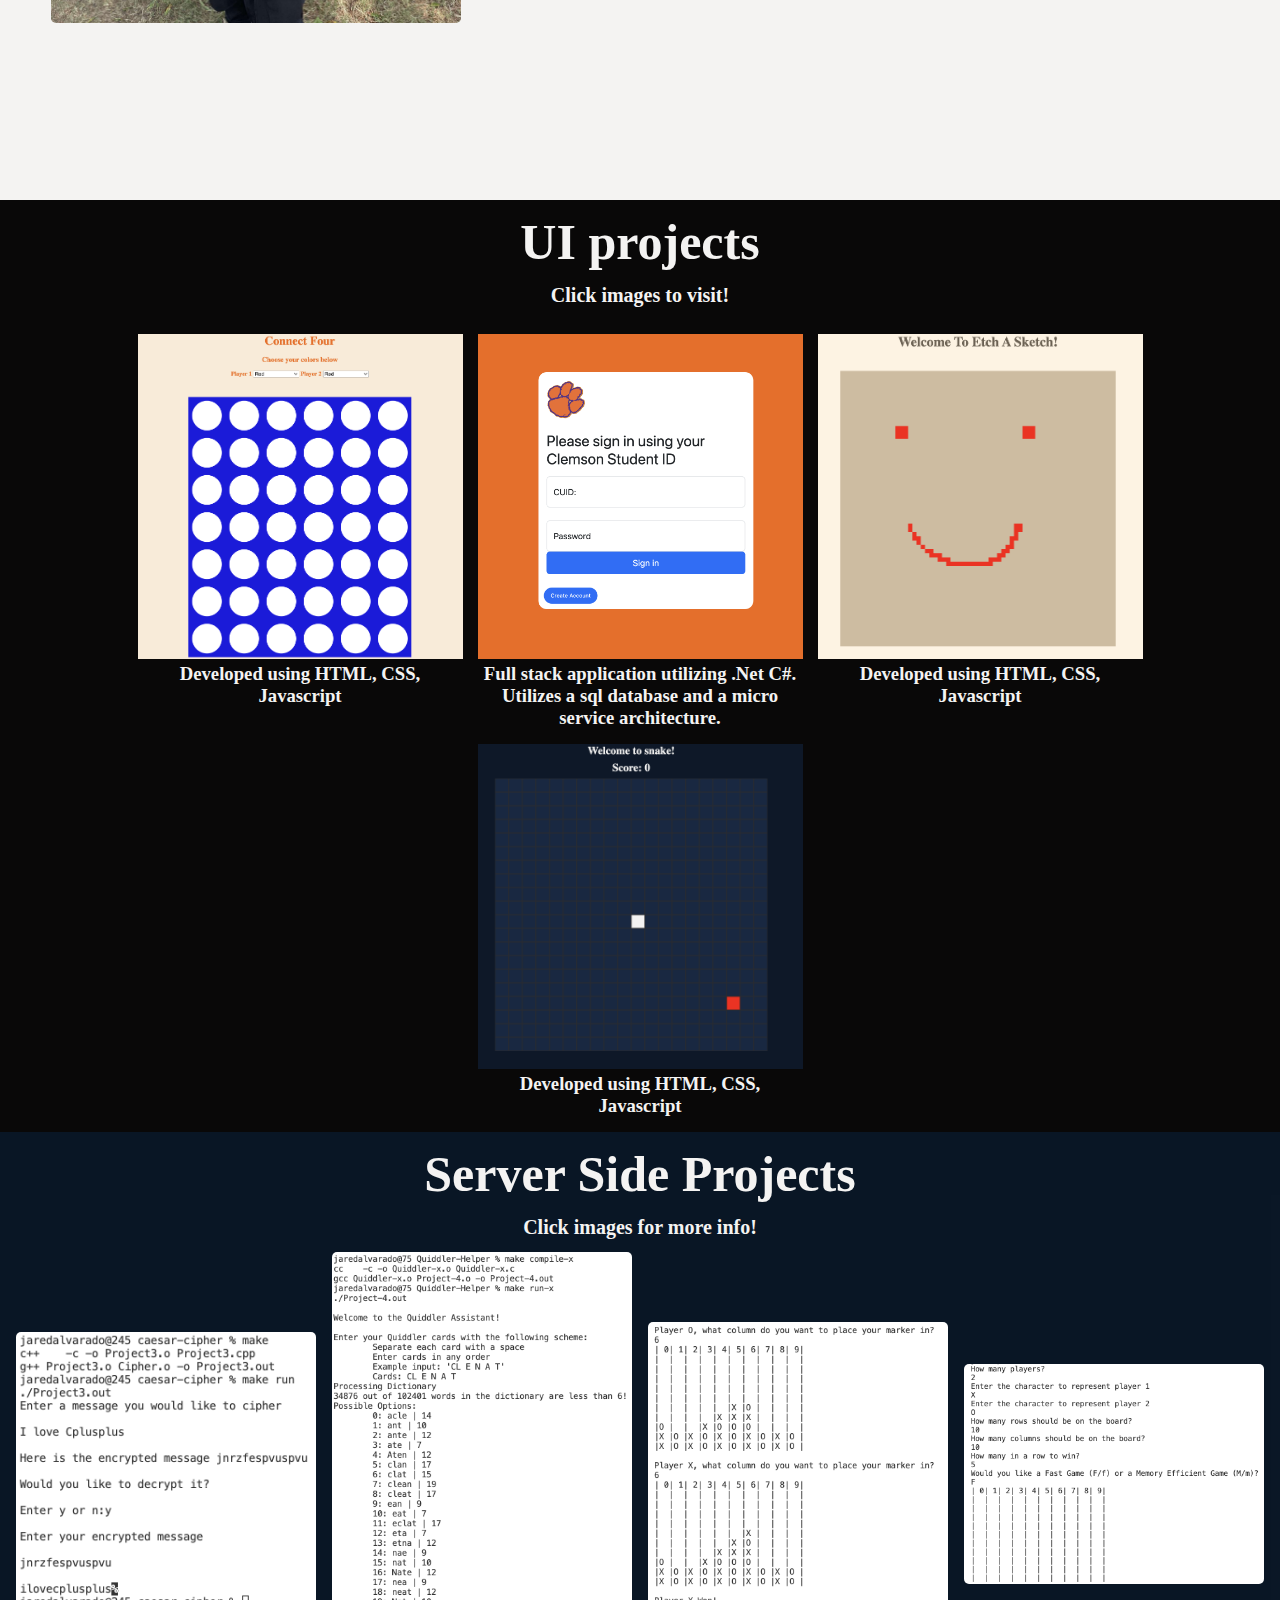
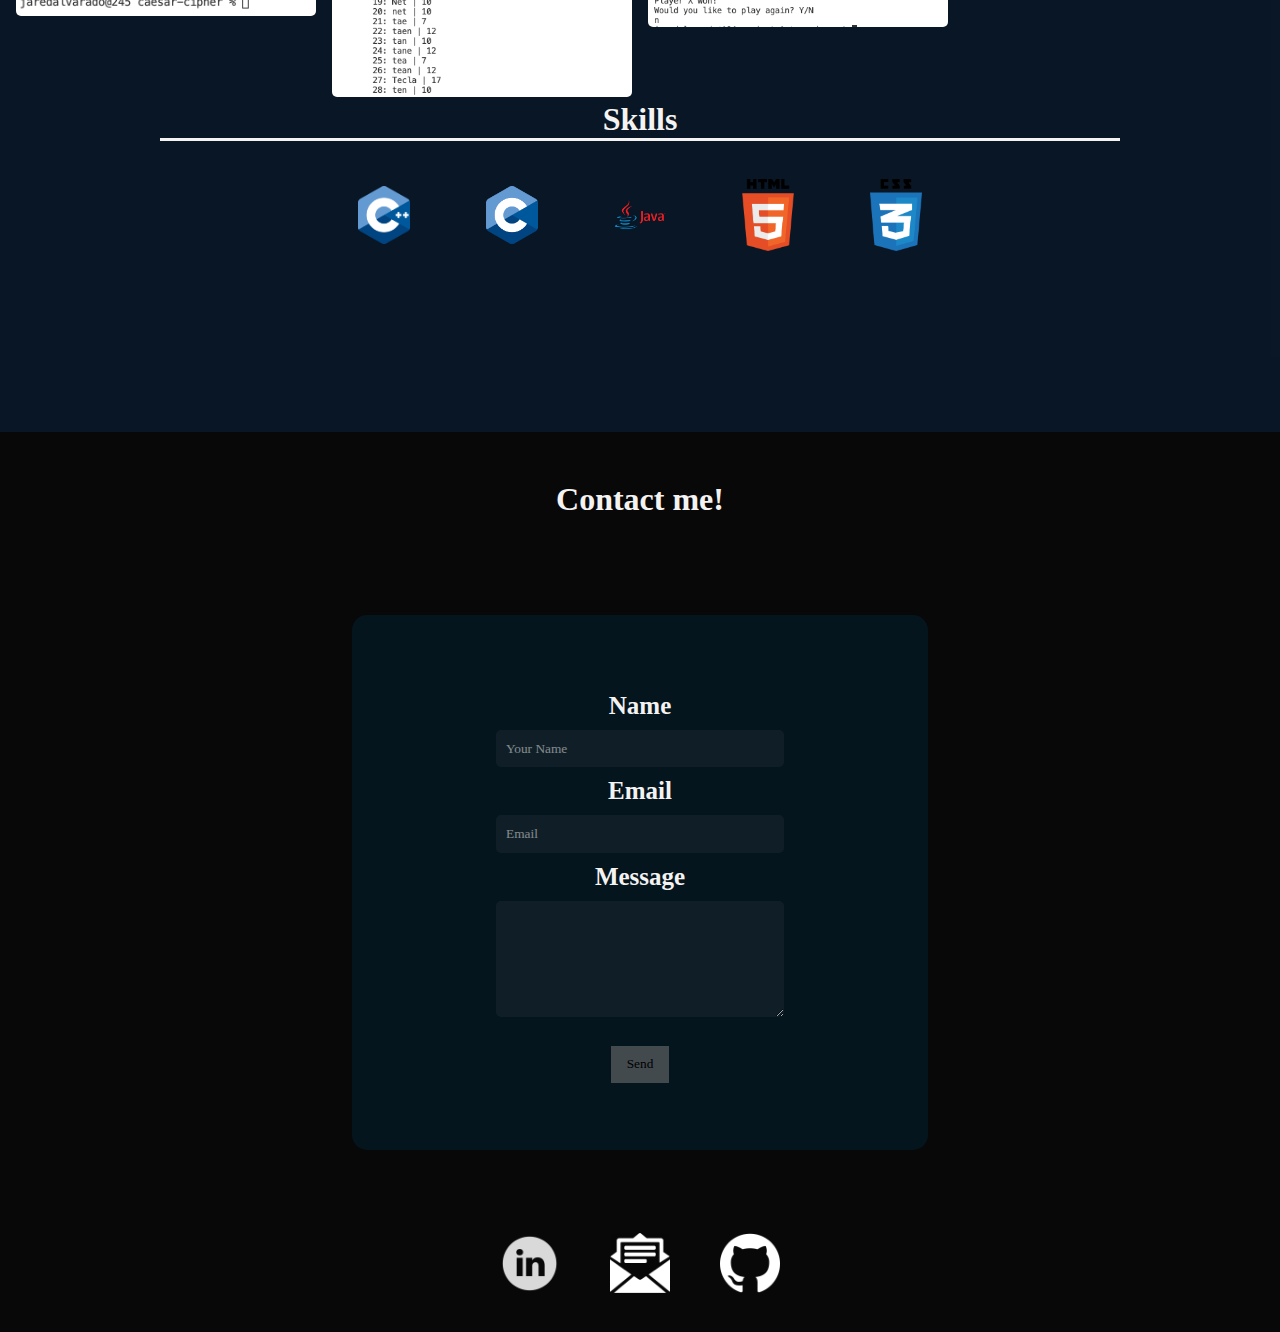
==== commit e401b0c1: "update" ====
--- a/index.html
+++ b/index.html
@@ -62,8 +62,6 @@
         Science at Clemson University. My main focus is learning to create more user friendly, functional, and aesthetic pleasing projects.
       </p>
 
-        <a style="font-size: larger; color: #555;" target="_blank" href="Etch A Sketch.html">Recent project Etch A Sketch! </a>
-
     </div>
 
   </div>
@@ -74,7 +72,7 @@
 
 <ul>
 <li><a href="Connect4/index.html" target="_blank"><img src="images/ConnectFourExample.png"></a>
-  <h3>Made using HTML, CSS, Javascript</h3>
+  <h3>Developed using HTML, CSS, Javascript</h3>
 </li>
 
 <li><a href="https://tigertix.azurewebsites.net/" target="_blank"><img src="images/TigerTixExample.png"></a>
@@ -82,11 +80,11 @@
 </li>
 
 <li><a href="Etch_A_Sketch/Etch A Sketch.html" target="_blank"><img src="images/Etch-A-SketchExample.png"></a>
-  <h3>Made using HTML, CSS, Javascript</h3>
+  <h3>Developed using HTML, CSS, Javascript</h3>
 </li>
 
 <li><a href="Snake/index.html" target="_blank"><img src="images/SnakeExample.png"></a>
-  <h3>Made using HTML, CSS, Javascript</h3>
+  <h3>Developed using HTML, CSS, Javascript</h3>
 
 
 </li>
@@ -104,27 +102,18 @@
 
 
 
-
-
-
-
-
-
-
-
-
-
-
-
-
-
-
-
   <!-----------------------------------Project -------------------------------------------->
 
   <div id="Project">
-    <h1 id="ExampleHeader">Server Side Projects <p>Click images for more info!</p>
-    </h1>
+
+
+
+
+
+    <h1 id="ExampleHeader">Server Side Projects <p>Click images for more info!</p></h1>
+
+
+
     <div id="Examples">
       <button class="popup-button" onclick="togglePopup('popup1')"><img src="images/caeser-example.png"
           alt="caeser-example" border="0"></button>
@@ -136,6 +125,14 @@
       <button class="popup-button" onclick="togglePopup('popup3')"> <img src="images/Connect4-example2.png"
           alt="Connect4-example2"></button>
     </div>
+
+
+
+
+
+
+
+
 
     <div class="popup-container" id="popup1">
       <div class="popup-content">
@@ -174,12 +171,19 @@
         <button onclick="togglePopup('popup3')">Close</button>
       </div>
     </div>
+    
     <h1 id="ExampleSkills">Skills</h1>
     <div id="Skills">
       <img src="images/C++_logo.png" alt="C++_logo"> <img src="images/C_Logo.png" alt="C-logo">
       <img src="images/java-logo.png" alt="Java-logo"> <img src="images/html-logo.png" alt="HTML logo"> <img
         src="images/css-logo.png" alt="CSS logo">
     </div>
+
+
+
+
+
+
   </div>
 
   <!-----------------------------------Contact-------------------------------------------->
--- a/style.css
+++ b/style.css
@@ -144,7 +144,7 @@
 
 #Project {
   width: 100%;
-  height: 100vh;
+  min-height: 100vh;
   color: #F4F3F2;
   text-align: center;
   background-color: hsla(212, 60%, 10%, 0.904);
@@ -152,7 +152,6 @@
 
 
 #ExampleHeader {
-  height: 13vh;
   font-size: 50px;
   padding-top: 1%;
 
@@ -166,10 +165,31 @@
 
 #Examples {
   width: 100%;
-  height: 67vh;
   display: flex;
   align-items: center;
   justify-content: space-evenly;
+  flex-wrap: wrap;
+}
+
+
+#ExampleSkills {
+  border-bottom: 3px solid #F4F3F2;
+  width: 75%;
+  margin: auto;
+
+}
+
+#Skills {
+  width: 100%;
+  display: flex;
+  justify-content: center;
+  align-items: center;
+}
+
+#Skills img {
+  width: 4%;
+  height: auto;
+  margin: 3%;
 }
 
 
@@ -237,14 +257,14 @@
   display: flex;
 }
 
+
 .popup-button {
   display: inline-block;
   background: none;
   border: none;
   cursor: pointer;
   padding: 0;
-  width: 20%;
-
+  width: 300px;
 }
 
 .popup-button img {
@@ -254,26 +274,6 @@
 }
 
 
-#ExampleSkills {
-  border-bottom: 3px solid #F4F3F2;
-  height: 5vh;
-  width: 75%;
-  margin: auto;
-
-}
-
-#Skills {
-  width: 100%;
-  height: 15vh;
-  display: flex;
-  justify-content: center;
-  align-items: center;
-}
-
-#Skills img {
-  height: 50%;
-  margin: 3%;
-}
 
 /*-------------------------------------Contact code-------------------------------------*/
 
@@ -480,10 +480,6 @@
     height: 85%;
   }
 
-
-
-
-
   /*--------------About page media-----------------*/
 
   #text {
@@ -504,6 +500,13 @@
     border-radius: 5px;
   }
 
+
+
+
+
+
+
+
 }
 
 
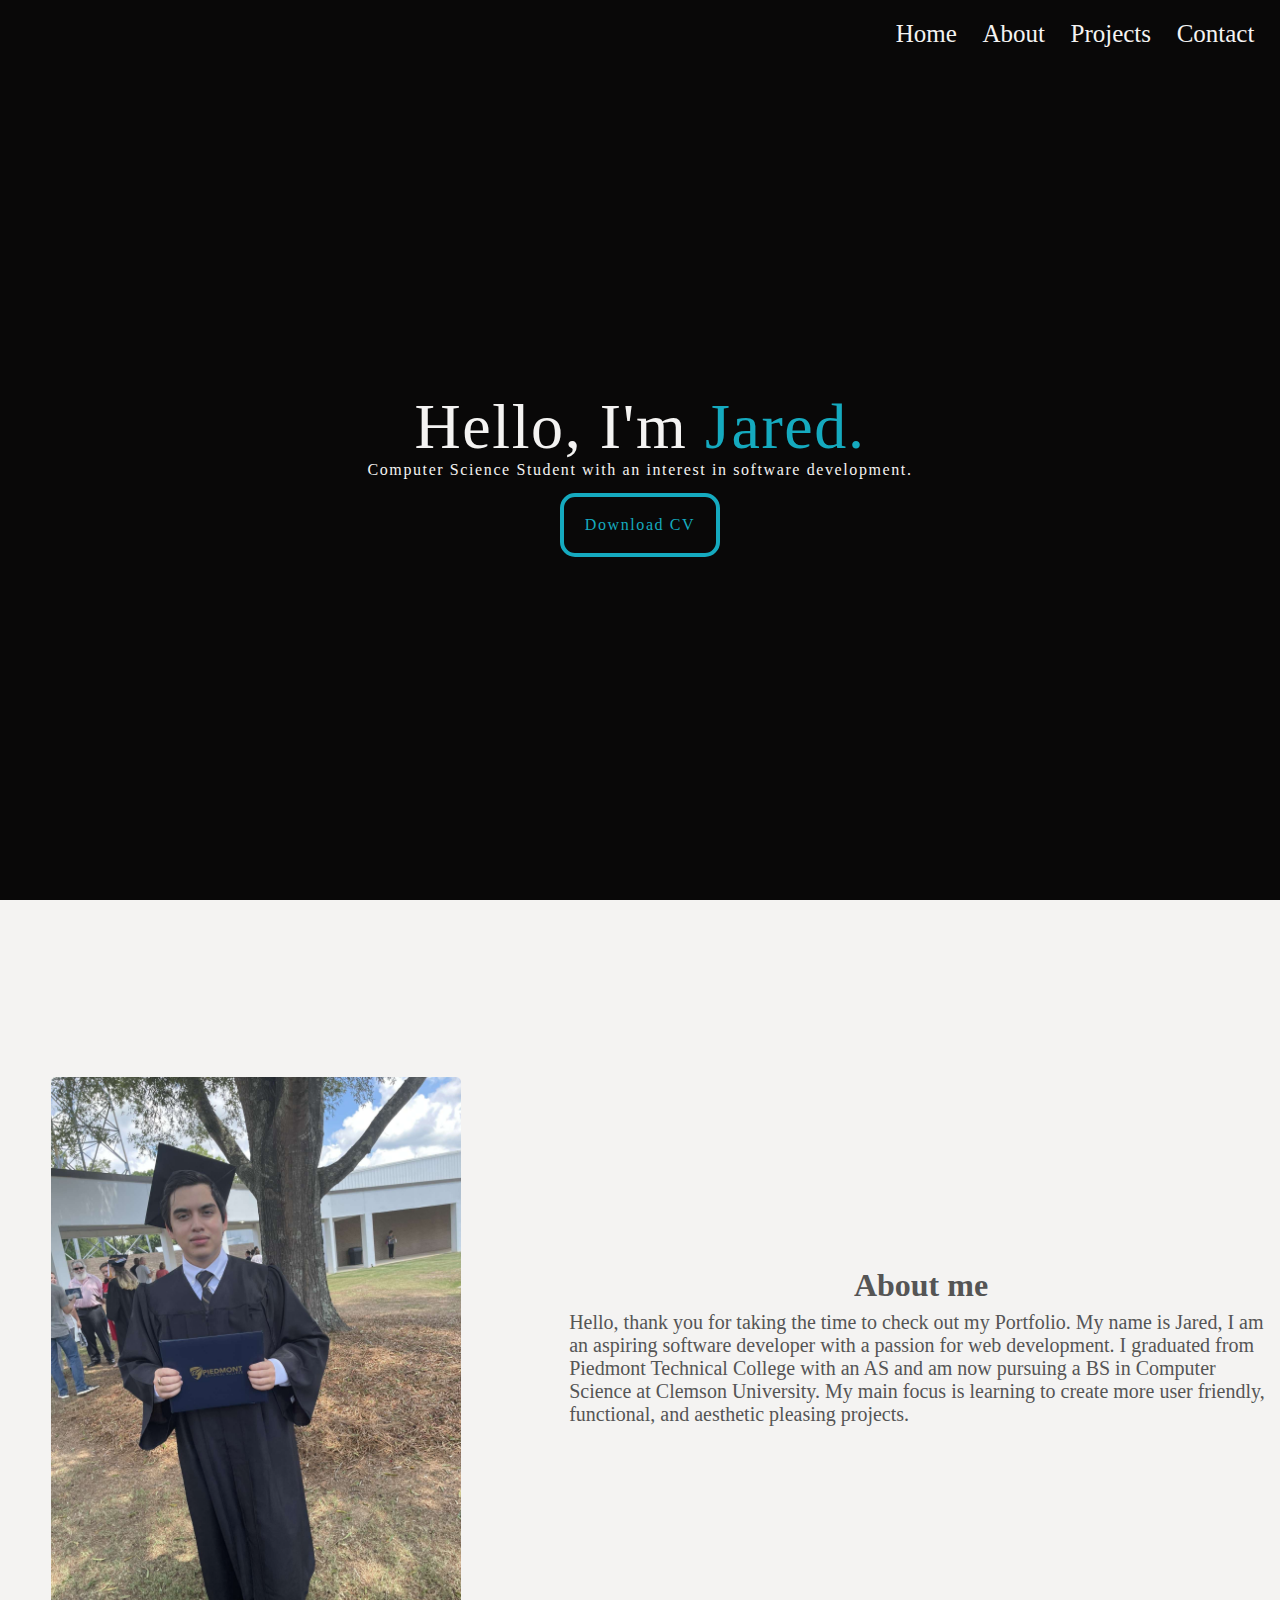
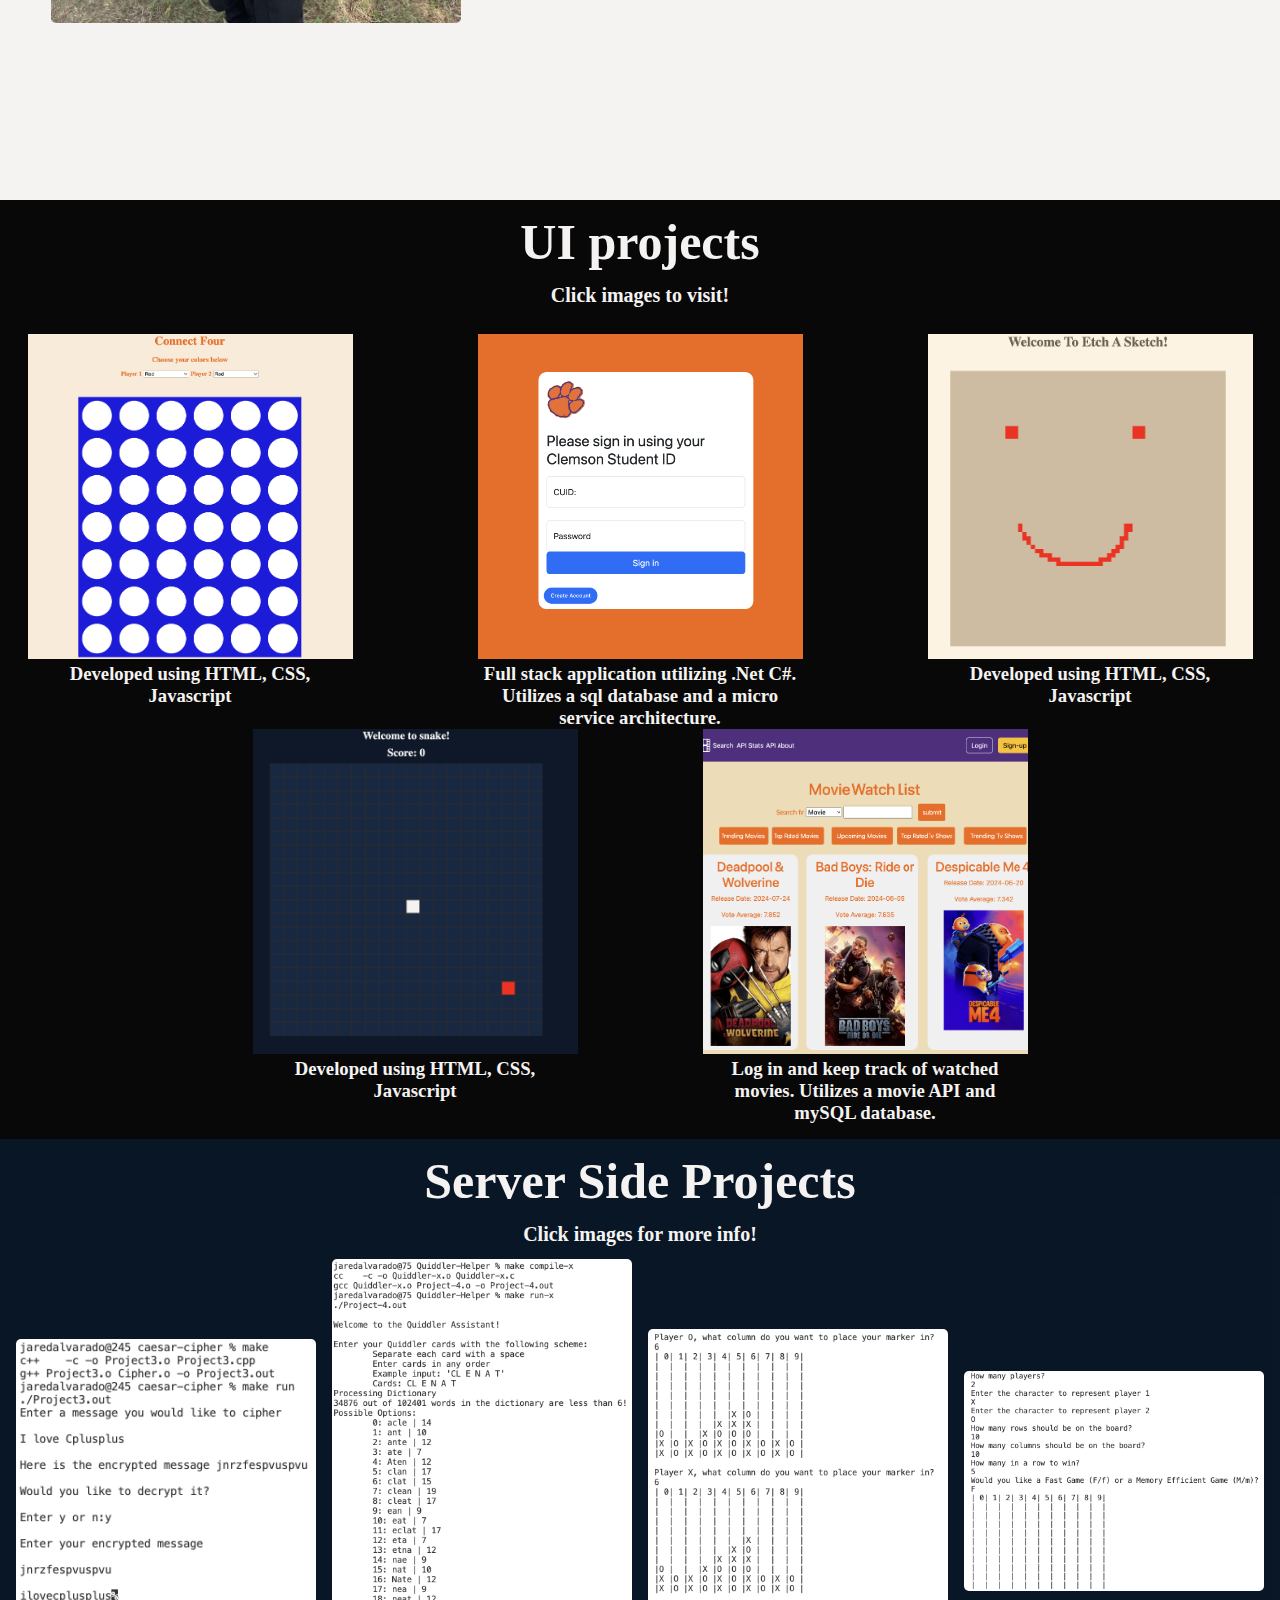
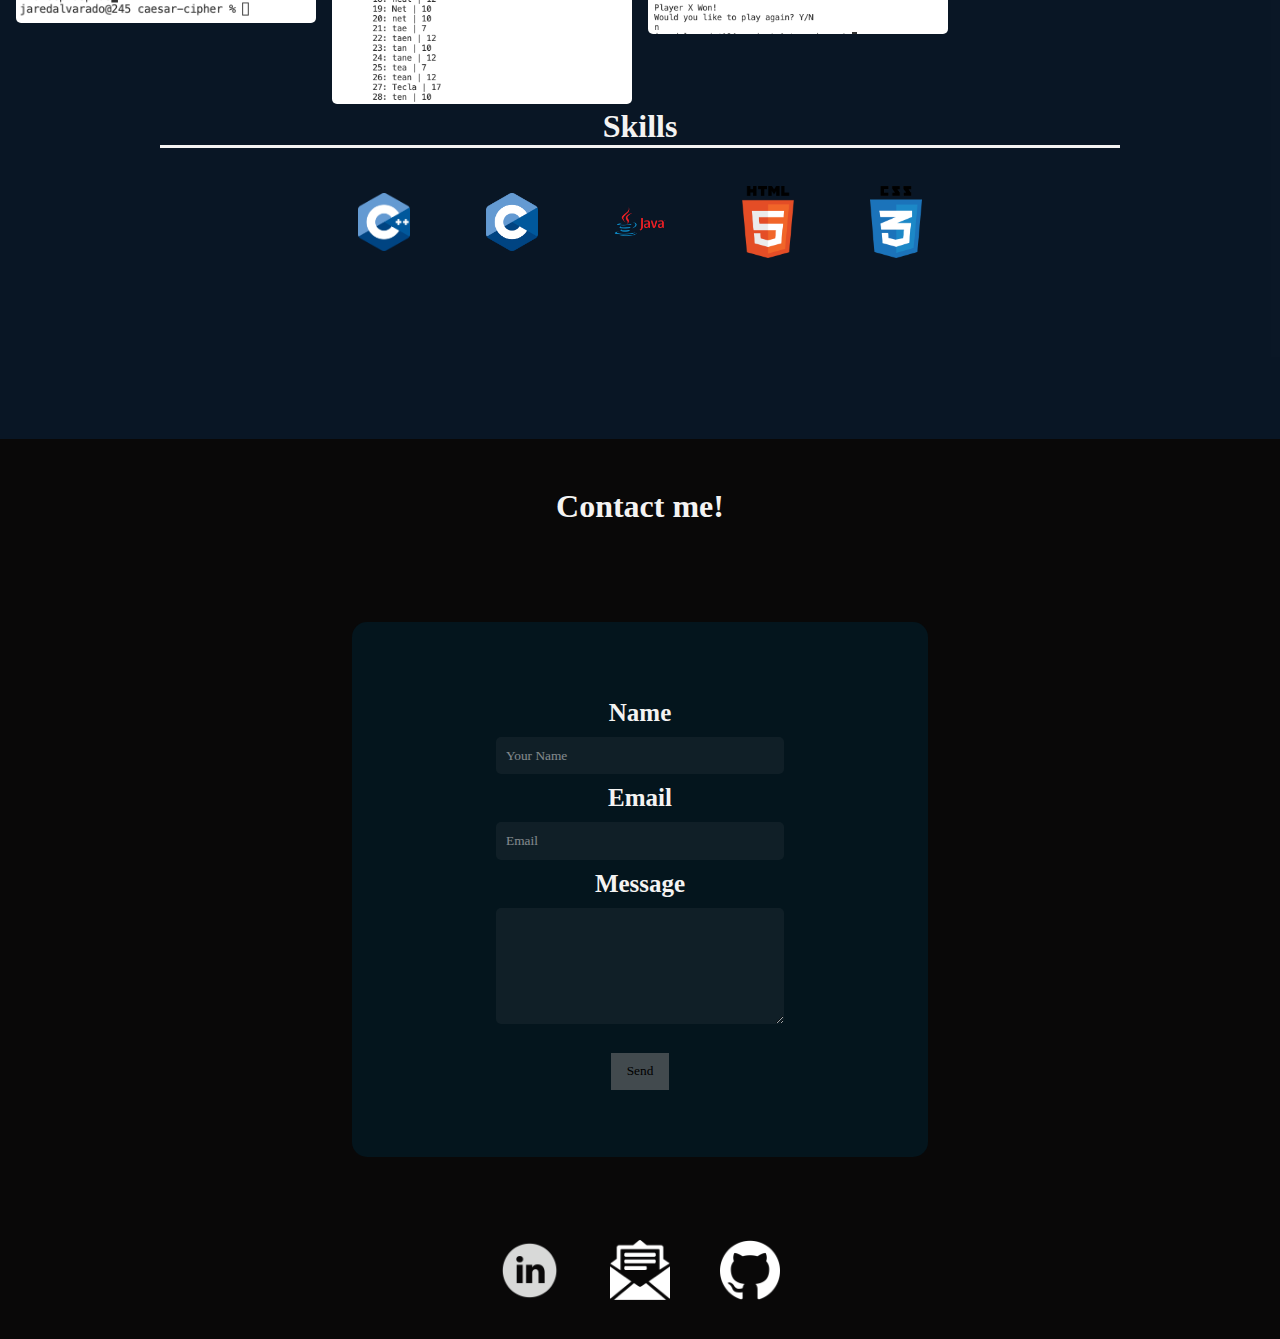
==== commit a6da05e9: "update" ====
--- a/index.html
+++ b/index.html
@@ -7,7 +7,7 @@
   <title>Portfolio</title>
   <link rel="stylesheet" href="style.css">
   <link rel="icon" type="images/x-icon" href="images/ClemsonLogo.png" />
-  
+
 </head>
 
 <body>
@@ -59,7 +59,8 @@
       <p>Hello, thank you for taking the time to check out my Portfolio. My name is Jared, I am an aspiring software
         developer with a passion for
         web development. I graduated from Piedmont Technical College with an AS and am now pursuing a BS in Computer
-        Science at Clemson University. My main focus is learning to create more user friendly, functional, and aesthetic pleasing projects.
+        Science at Clemson University. My main focus is learning to create more user friendly, functional, and aesthetic
+        pleasing projects.
       </p>
 
     </div>
@@ -67,35 +68,41 @@
   </div>
 
 
-<div id="UIProjects">
-  <h1 id="ExampleHeader">UI projects <p>Click images to visit!</p></h1>
-
-<ul>
-<li><a href="Connect4/index.html" target="_blank"><img src="images/ConnectFourExample.png"></a>
-  <h3>Developed using HTML, CSS, Javascript</h3>
-</li>
-
-<li><a href="https://tigertix.azurewebsites.net/" target="_blank"><img src="images/TigerTixExample.png"></a>
-  <h3>Full stack application utilizing .Net C#. Utilizes a sql database and a micro service architecture.</h3>
-</li>
-
-<li><a href="Etch_A_Sketch/Etch A Sketch.html" target="_blank"><img src="images/Etch-A-SketchExample.png"></a>
-  <h3>Developed using HTML, CSS, Javascript</h3>
-</li>
-
-<li><a href="Snake/index.html" target="_blank"><img src="images/SnakeExample.png"></a>
-  <h3>Developed using HTML, CSS, Javascript</h3>
-
-
-</li>
-</ul>
-
-
-
-
-
-
-</div>
+  <div id="UIProjects">
+    <h1 id="ExampleHeader">UI projects <p>Click images to visit!</p>
+    </h1>
+
+    <ul>
+      <li><a href="Connect4/index.html" target="_blank"><img src="images/ConnectFourExample.png"></a>
+        <h3>Developed using HTML, CSS, Javascript</h3>
+      </li>
+
+      <li><a href="https://tigertix.azurewebsites.net/" target="_blank"><img src="images/TigerTixExample.png"></a>
+        <h3>Full stack application utilizing .Net C#. Utilizes a sql database and a micro service architecture.</h3>
+      </li>
+
+      <li><a href="Etch_A_Sketch/Etch A Sketch.html" target="_blank"><img src="images/Etch-A-SketchExample.png"></a>
+        <h3>Developed using HTML, CSS, Javascript</h3>
+      </li>
+
+      <li><a href="Snake/index.html" target="_blank"><img src="images/SnakeExample.png"></a>
+        <h3>Developed using HTML, CSS, Javascript</h3>
+      </li>
+
+      <li><a href="http://www.jaredcpsc3750.com/MovieProject/Search.php" target="_blank"><img src="images/MovieExample.png"></a>
+        <h3>Log in and keep track of watched movies. Utilizes a movie API and mySQL database.</h3>
+      </li>
+
+
+
+    </ul>
+
+
+
+
+
+
+  </div>
 
 
 
@@ -110,14 +117,15 @@
 
 
 
-    <h1 id="ExampleHeader">Server Side Projects <p>Click images for more info!</p></h1>
+    <h1 id="ExampleHeader">Server Side Projects <p>Click images for more info!</p>
+    </h1>
 
 
 
     <div id="Examples">
       <button class="popup-button" onclick="togglePopup('popup1')"><img src="images/caeser-example.png"
           alt="caeser-example" border="0"></button>
-          
+
       <button class="popup-button" onclick="togglePopup('popup2')"> <img src="images/Quiddler-Example.png"
           alt="Quiddler-Example"> </button>
       <button class="popup-button" onclick="togglePopup('popup3')"> <img src="images/Connect4-example1.png"
@@ -150,7 +158,8 @@
       <div class="popup-content">
         <p>Quiddler is a popular card game where one has a deck of cards comprised of one to two letter each and must
           use them to create a word. The score is calculated based on what
-          letters you used to create the word. Quiddler helper was created using the programming language C as an aid to Quiddler players, it can
+          letters you used to create the word. Quiddler helper was created using the programming language C as an aid to
+          Quiddler players, it can
           calculate possible words to be created based on the input as well as
           how many points the word is worth. There are two variation to the game, one where it shows the value of the
           word and one where it does not.</p>
@@ -161,7 +170,8 @@
     <div class="popup-container" id="popup3">
       <div class="popup-content">
         <p>
-          Collaborated with a team to develop an expandable Connect Four game in Java, which supports a board size of up to
+          Collaborated with a team to develop an expandable Connect Four game in Java, which supports a board size of up
+          to
           100x100 and accommodates up to 10 players. We created
           two variations of the game, one optimized for memory efficiency and another for speed. Additionally, we
           implemented an interface to efficiently manage the
@@ -171,7 +181,7 @@
         <button onclick="togglePopup('popup3')">Close</button>
       </div>
     </div>
-    
+
     <h1 id="ExampleSkills">Skills</h1>
     <div id="Skills">
       <img src="images/C++_logo.png" alt="C++_logo"> <img src="images/C_Logo.png" alt="C-logo">
--- a/style.css
+++ b/style.css
@@ -518,8 +518,8 @@
 
 
 
-#UIProjects h2{
-margin-top: 10px;  
+#UIProjects h2 {
+  margin-top: 10px;
 }
 
 #UIProjects ul {
@@ -528,8 +528,8 @@
   flex-wrap: wrap;
   list-style-type: none;
   justify-content: center;
-  align-items:start;
-  gap:15px;
+  align-items: start;
+  gap: 10%;
 
 }
 
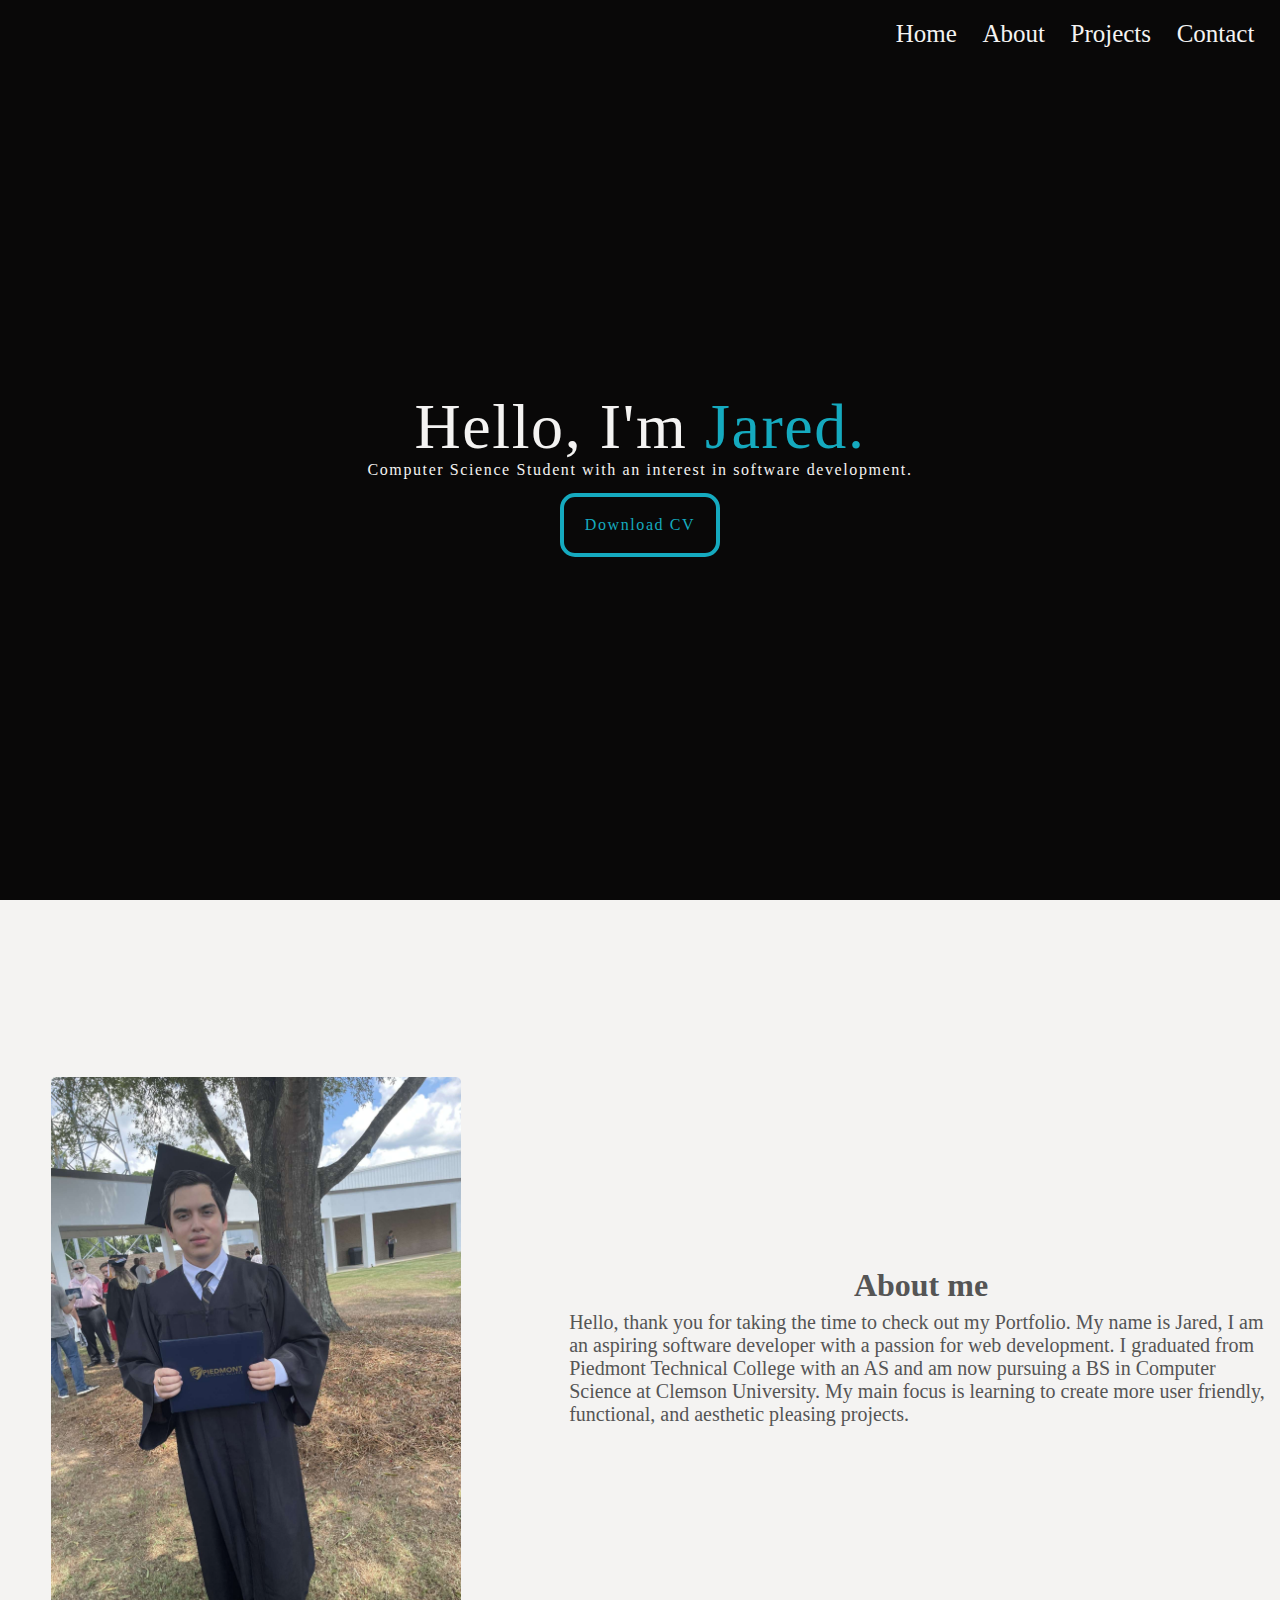
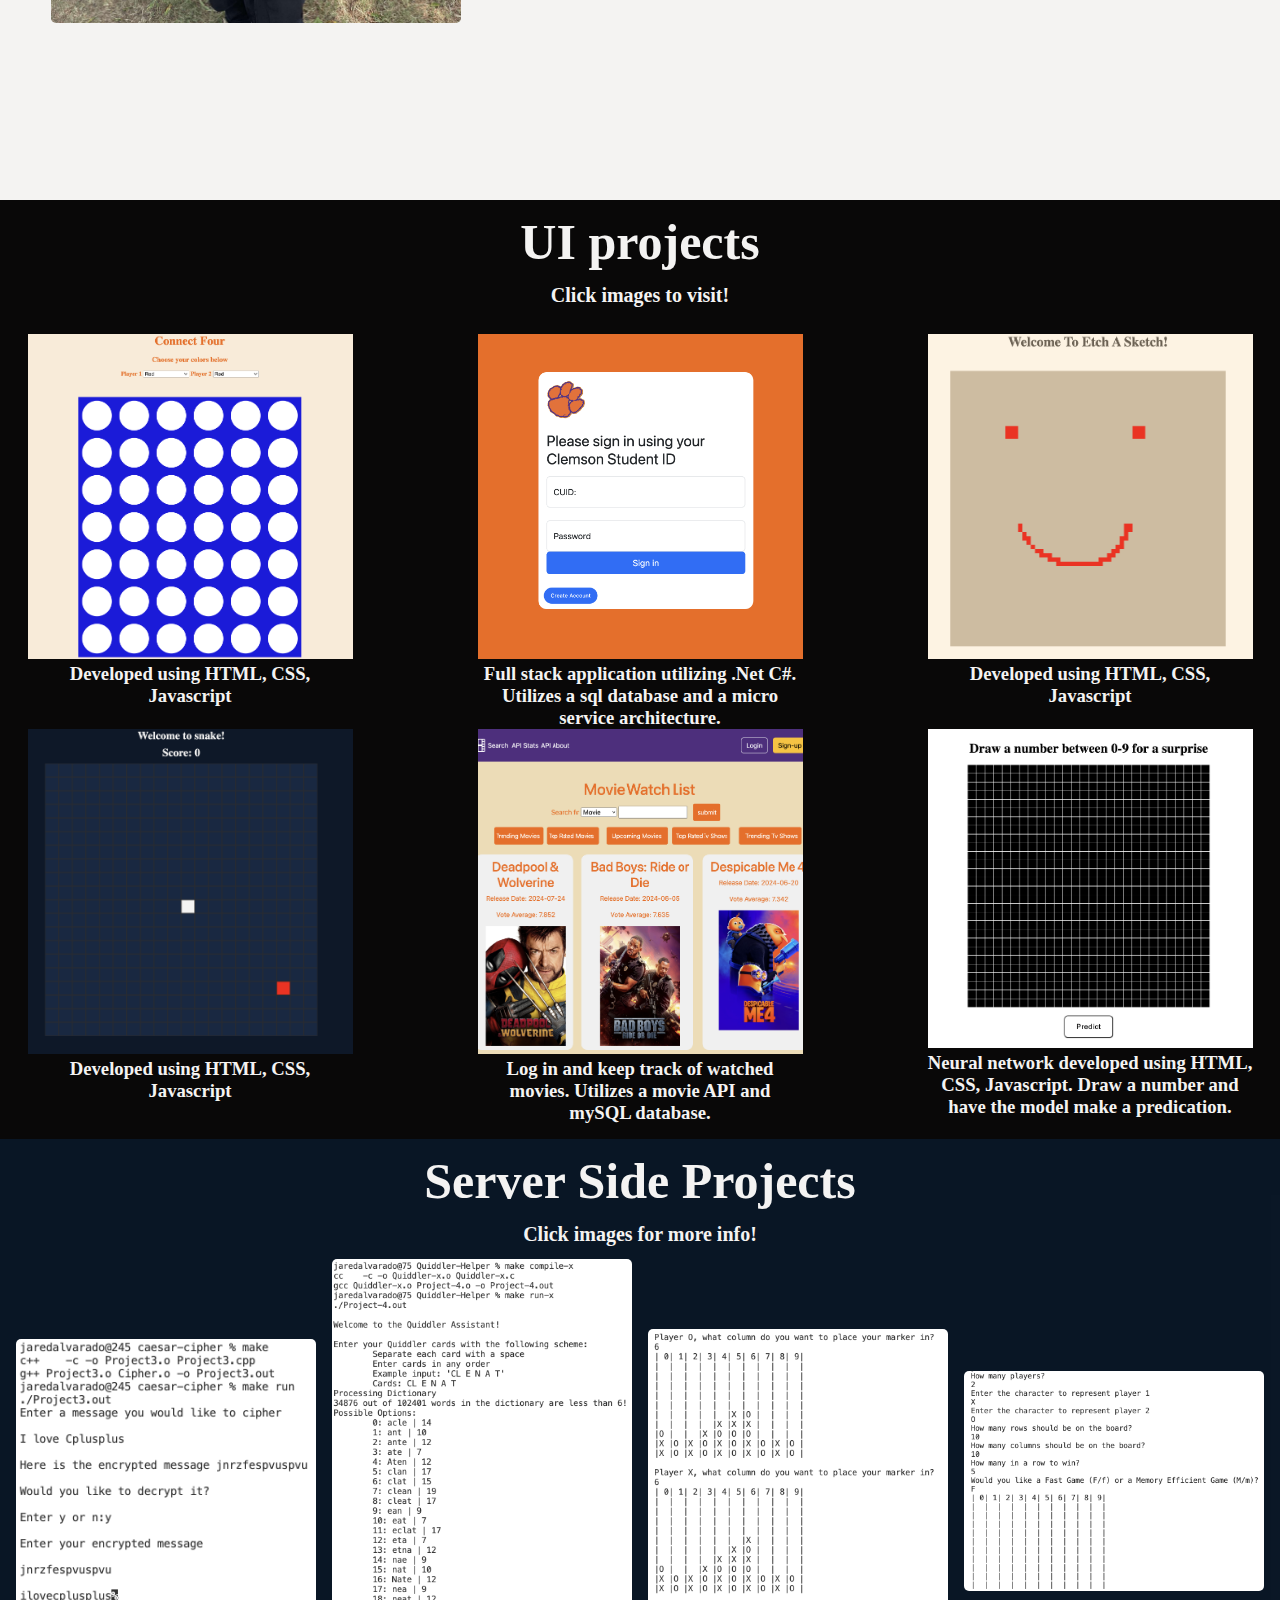
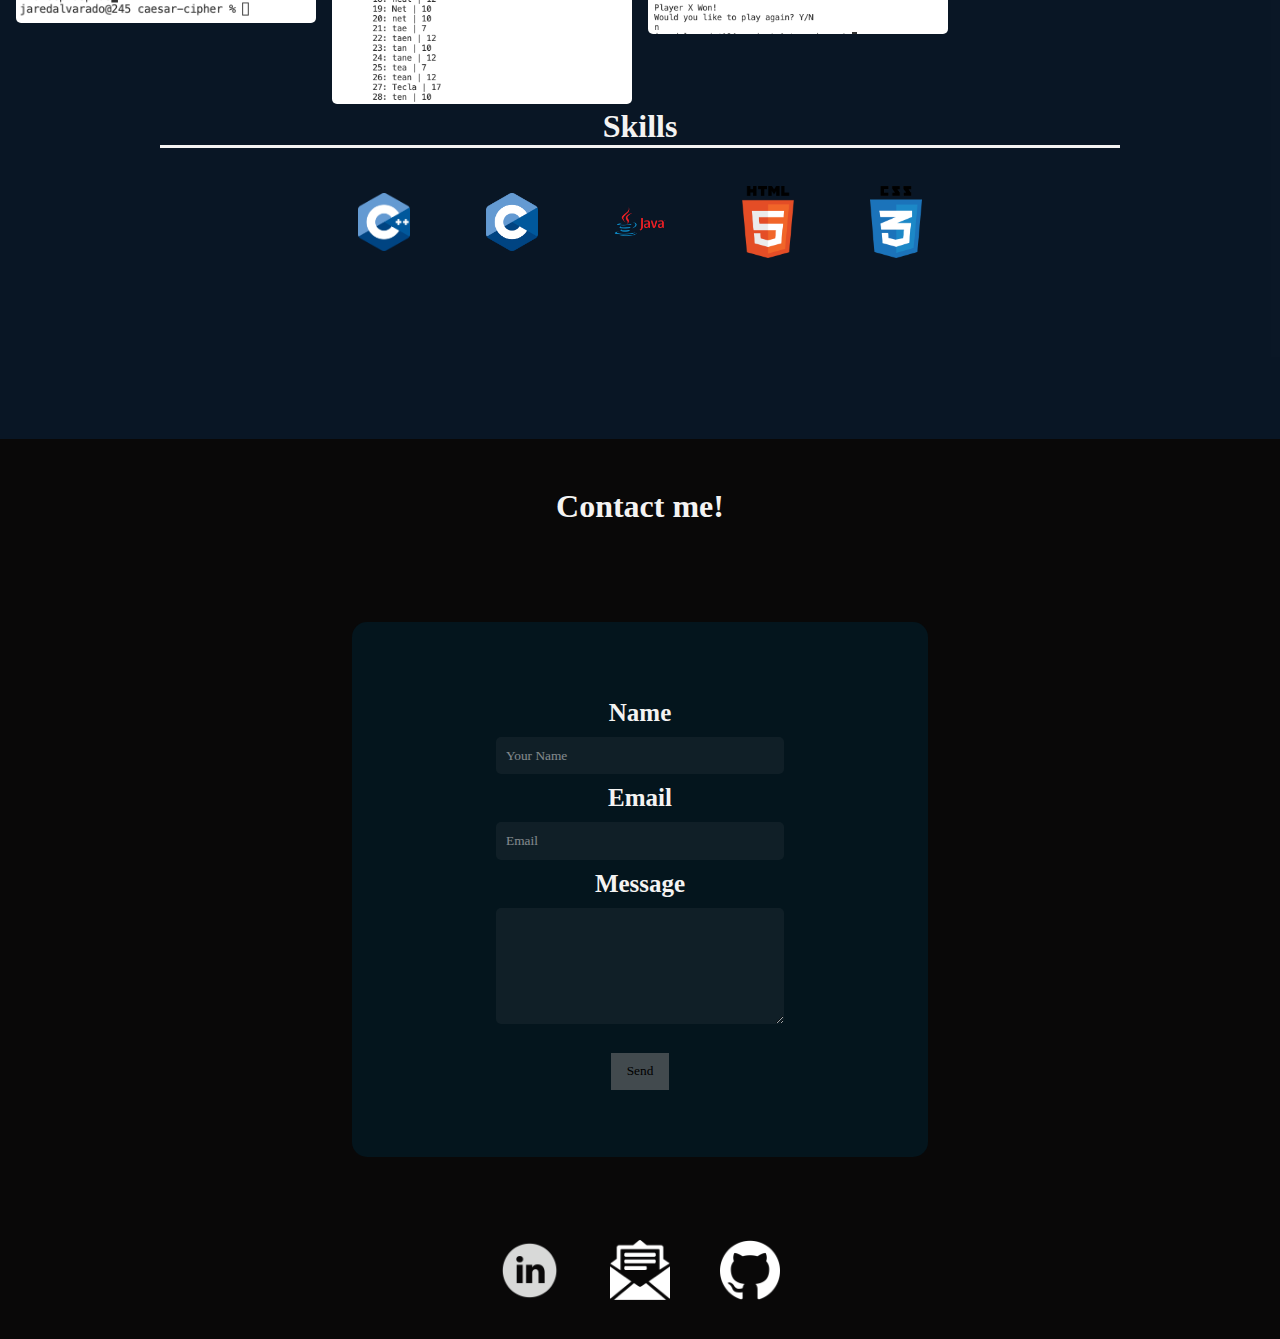
==== commit 819ec151: "added link" ====
--- a/index.html
+++ b/index.html
@@ -92,6 +92,13 @@
       <li><a href="http://www.jaredcpsc3750.com/MovieProject/Search.php" target="_blank"><img src="images/MovieExample.png"></a>
         <h3>Log in and keep track of watched movies. Utilizes a movie API and mySQL database.</h3>
       </li>
+
+
+      <li><a href="https://jared-alvarado.com/Neural_network/index.html" target="_blank"><img src="images/MLP.png"></a>
+        <h3>Neural network developed using HTML, CSS, Javascript. Draw a number and have the model make a predication.</h3>
+      </li>
+
+
 
 
 
